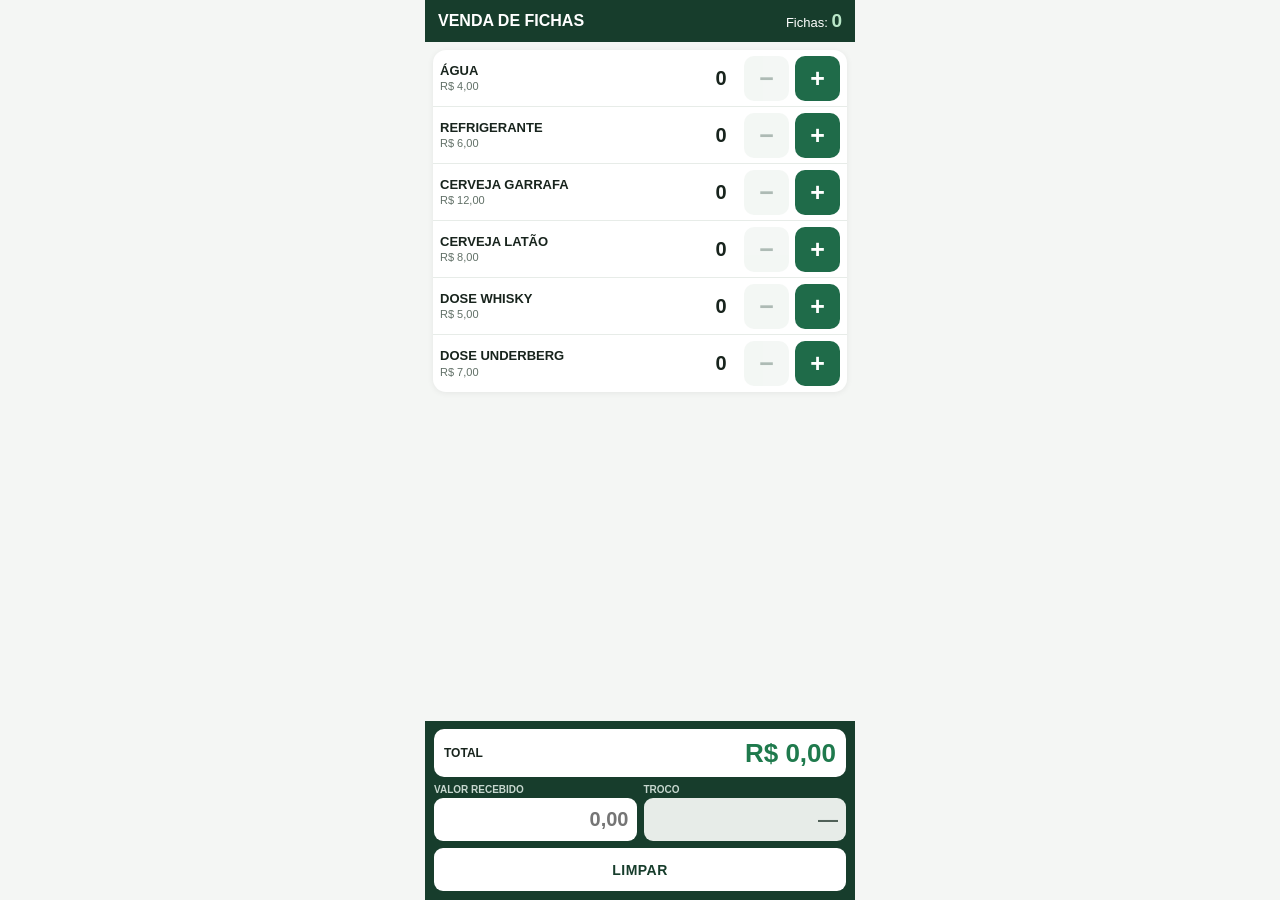
==== fichas/index.html @ b5e91bf8 "Aproveita altura da tela e fixa resumo na parte inferior" ====
<!doctype html><html lang="pt-BR"><head><meta charset="utf-8"><meta name="viewport" content="width=device-width,initial-scale=1,maximum-scale=1,user-scalable=no,viewport-fit=cover"><meta name="theme-color" content="#173d2c"><meta name="apple-mobile-web-app-capable" content="yes"><meta name="apple-mobile-web-app-status-bar-style" content="default"><meta name="apple-mobile-web-app-title" content="Fichas"><link rel="apple-touch-icon" sizes="180x180" href="./apple-touch-icon.png?v=11"><title>Venda de Fichas</title><style>
*{box-sizing:border-box}html,body{margin:0;width:100%;height:100%;font-family:Arial,Helvetica,sans-serif;background:#f4f6f4;color:#18241d;-webkit-text-size-adjust:100%;overflow:hidden}.app{width:100%;max-width:430px;height:100dvh;margin:0 auto;display:flex;flex-direction:column}.top{flex:0 0 auto;background:#173d2c;color:#fff;padding:10px 13px;display:flex;justify-content:space-between;align-items:center}.top h1{font-size:16px;margin:0}.count{font-size:13px}.count b{font-size:19px;color:#b9e7c8}.list{flex:0 0 auto;margin:8px 8px 0;background:#fff;border-radius:13px;overflow:hidden;box-shadow:0 1px 6px #0001}.row{height:57px;display:grid;grid-template-columns:1fr 34px 45px 45px;gap:6px;align-items:center;padding:4px 7px;border-bottom:1px solid #e7ece8}.row:last-child{border:0}.name{font-weight:800;font-size:13px;line-height:1.05}.price{font-size:11px;color:#617067;margin-top:3px}.qty{text-align:center;font-size:20px;font-weight:900}.btn{width:45px;height:45px;border:0;border-radius:10px;font-size:25px;font-weight:900;touch-action:manipulation}.minus{background:#dfe9e2;color:#173d2c}.plus{background:#1f6b49;color:#fff}.bottom{margin-top:auto;background:#173d2c;padding:8px 9px max(9px,env(safe-area-inset-bottom))}.total{height:48px;background:#fff;border-radius:10px;padding:4px 10px;display:flex;justify-content:space-between;align-items:center}.total span{font-size:12px;font-weight:800}.total b{font-size:26px;color:#1f7a4d}.pay{display:grid;grid-template-columns:1fr 1fr;gap:7px;margin-top:7px}.label{font-size:10px;font-weight:800;color:#c7d7cf;margin-bottom:3px}.pay input,.result{width:100%;height:43px;border:0;border-radius:9px;font-size:20px;font-weight:900;text-align:right;padding:0 8px}.pay input{outline:0}.result{display:flex;align-items:center;justify-content:flex-end;background:#e7ece8;color:#516158}.result.ok{background:#bde8c9;color:#124a2e}.result.warn{background:#ffd7a8;color:#6a3900}.clear{width:100%;height:43px;margin-top:7px;border:0;border-radius:9px;background:#fff;color:#173d2c;font-size:14px;font-weight:900;letter-spacing:.5px}.muted{opacity:.35}@media(max-height:760px){.row{height:51px}.btn{width:41px;height:41px}.top{padding-top:7px;padding-bottom:7px}.total{height:42px}.pay input,.result,.clear{height:38px}}
</style></head><body><div class="app"><header class="top"><h1>VENDA DE FICHAS</h1><div class="count">Fichas: <b id="fichas">0</b></div></header><main class="list" id="lista"></main><footer class="bottom"><div class="total"><span>TOTAL</span><b id="total">R$ 0,00</b></div><div class="pay"><div><div class="label">VALOR RECEBIDO</div><input id="recebido" inputmode="decimal" placeholder="0,00"></div><div><div class="label" id="resultadoLabel">TROCO</div><div class="result" id="resultado">—</div></div></div><button class="clear" id="limpar">LIMPAR</button></footer></div><script>
const produtos=[['ÁGUA',4],['REFRIGERANTE',6],['CERVEJA GARRAFA',12],['CERVEJA LATÃO',8],['DOSE WHISKY',5],['DOSE UNDERBERG',7]];const qtd=Array(produtos.length).fill(0),brl=v=>v.toLocaleString('pt-BR',{style:'currency',currency:'BRL'}),lista=document.getElementById('lista');produtos.forEach((p,i)=>{const r=document.createElement('div');r.className='row';r.innerHTML=`<div><div class="name">${p[0]}</div><div class="price">${brl(p[1])}</div></div><div class="qty" id="q${i}">0</div><button class="btn minus">−</button><button class="btn plus">+</button>`;r.querySelector('.minus').onclick=()=>{if(qtd[i]>0){qtd[i]--;render()}};r.querySelector('.plus').onclick=()=>{qtd[i]++;render()};lista.appendChild(r)});function parseMoney(s){s=(s||'').trim().replace(/\./g,'').replace(',','.');const n=parseFloat(s);return Number.isFinite(n)?n:0}function render(){qtd.forEach((v,i)=>{document.getElementById('q'+i).textContent=v;document.querySelectorAll('.minus')[i].classList.toggle('muted',v===0)});const fichas=qtd.reduce((a,b)=>a+b,0),total=qtd.reduce((s,v,i)=>s+v*produtos[i][1],0);document.getElementById('fichas').textContent=fichas;document.getElementById('total').textContent=brl(total);const recebido=parseMoney(document.getElementById('recebido').value),box=document.getElementById('resultado'),lab=document.getElementById('resultadoLabel');box.className='result';if(!total||!recebido){lab.textContent='TROCO';box.textContent='—';return}if(recebido>=total){lab.textContent='TROCO';box.textContent=brl(recebido-total);box.classList.add('ok')}else{lab.textContent='FALTA';box.textContent=brl(total-recebido);box.classList.add('warn')}}document.getElementById('recebido').addEventListener('input',render);document.getElementById('limpar').onclick=()=>{qtd.fill(0);document.getElementById('recebido').value='';render()};render();</script></body></html>
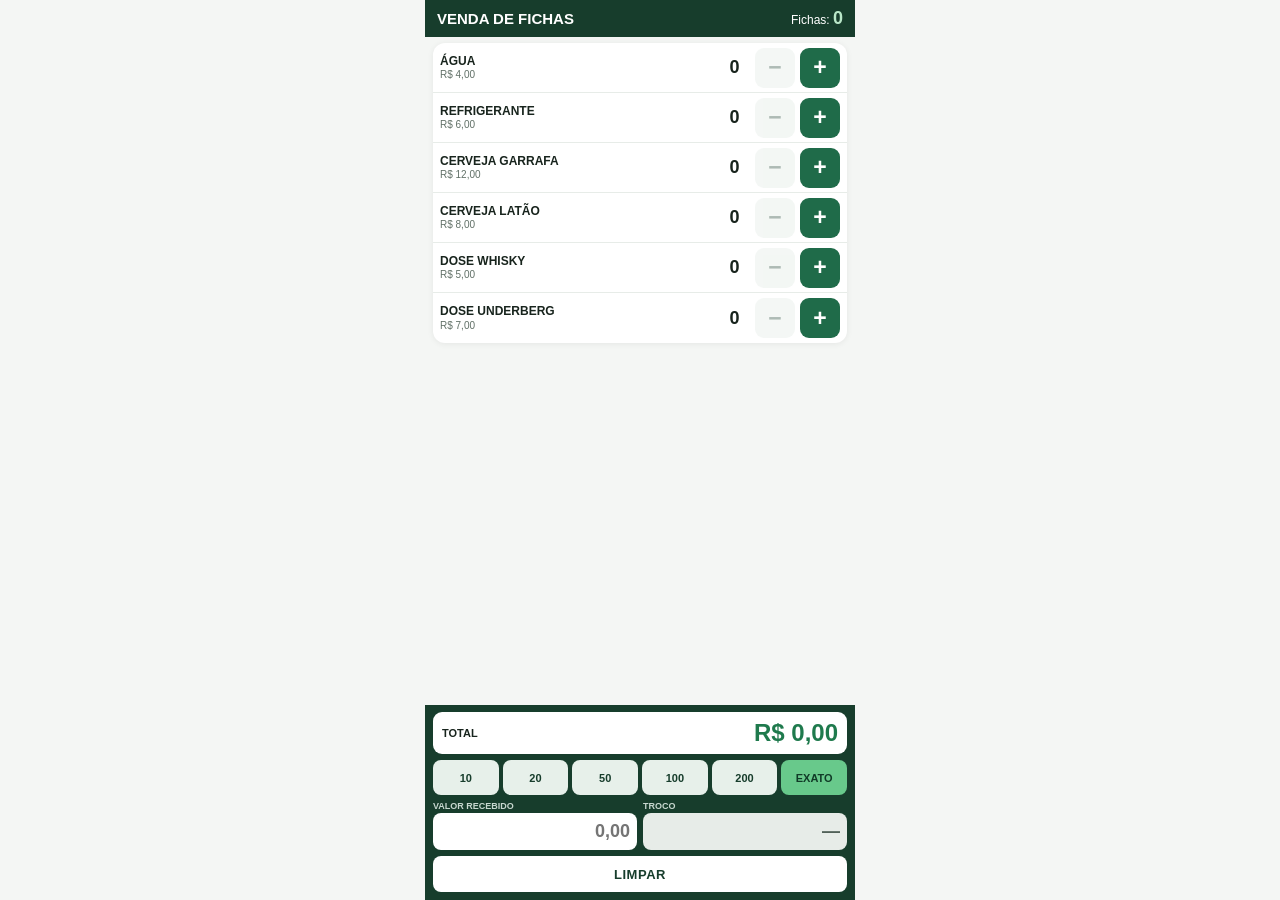
==== commit 8369585d: "Adiciona botoes de valor recebido rapido" ====
--- a/fichas/index.html
+++ b/fichas/index.html
@@ -1,4 +1,4 @@
 <!doctype html><html lang="pt-BR"><head><meta charset="utf-8"><meta name="viewport" content="width=device-width,initial-scale=1,maximum-scale=1,user-scalable=no,viewport-fit=cover"><meta name="theme-color" content="#173d2c"><meta name="apple-mobile-web-app-capable" content="yes"><meta name="apple-mobile-web-app-status-bar-style" content="default"><meta name="apple-mobile-web-app-title" content="Fichas"><link rel="apple-touch-icon" sizes="180x180" href="./apple-touch-icon.png?v=11"><title>Venda de Fichas</title><style>
-*{box-sizing:border-box}html,body{margin:0;width:100%;height:100%;font-family:Arial,Helvetica,sans-serif;background:#f4f6f4;color:#18241d;-webkit-text-size-adjust:100%;overflow:hidden}.app{width:100%;max-width:430px;height:100dvh;margin:0 auto;display:flex;flex-direction:column}.top{flex:0 0 auto;background:#173d2c;color:#fff;padding:10px 13px;display:flex;justify-content:space-between;align-items:center}.top h1{font-size:16px;margin:0}.count{font-size:13px}.count b{font-size:19px;color:#b9e7c8}.list{flex:0 0 auto;margin:8px 8px 0;background:#fff;border-radius:13px;overflow:hidden;box-shadow:0 1px 6px #0001}.row{height:57px;display:grid;grid-template-columns:1fr 34px 45px 45px;gap:6px;align-items:center;padding:4px 7px;border-bottom:1px solid #e7ece8}.row:last-child{border:0}.name{font-weight:800;font-size:13px;line-height:1.05}.price{font-size:11px;color:#617067;margin-top:3px}.qty{text-align:center;font-size:20px;font-weight:900}.btn{width:45px;height:45px;border:0;border-radius:10px;font-size:25px;font-weight:900;touch-action:manipulation}.minus{background:#dfe9e2;color:#173d2c}.plus{background:#1f6b49;color:#fff}.bottom{margin-top:auto;background:#173d2c;padding:8px 9px max(9px,env(safe-area-inset-bottom))}.total{height:48px;background:#fff;border-radius:10px;padding:4px 10px;display:flex;justify-content:space-between;align-items:center}.total span{font-size:12px;font-weight:800}.total b{font-size:26px;color:#1f7a4d}.pay{display:grid;grid-template-columns:1fr 1fr;gap:7px;margin-top:7px}.label{font-size:10px;font-weight:800;color:#c7d7cf;margin-bottom:3px}.pay input,.result{width:100%;height:43px;border:0;border-radius:9px;font-size:20px;font-weight:900;text-align:right;padding:0 8px}.pay input{outline:0}.result{display:flex;align-items:center;justify-content:flex-end;background:#e7ece8;color:#516158}.result.ok{background:#bde8c9;color:#124a2e}.result.warn{background:#ffd7a8;color:#6a3900}.clear{width:100%;height:43px;margin-top:7px;border:0;border-radius:9px;background:#fff;color:#173d2c;font-size:14px;font-weight:900;letter-spacing:.5px}.muted{opacity:.35}@media(max-height:760px){.row{height:51px}.btn{width:41px;height:41px}.top{padding-top:7px;padding-bottom:7px}.total{height:42px}.pay input,.result,.clear{height:38px}}
-</style></head><body><div class="app"><header class="top"><h1>VENDA DE FICHAS</h1><div class="count">Fichas: <b id="fichas">0</b></div></header><main class="list" id="lista"></main><footer class="bottom"><div class="total"><span>TOTAL</span><b id="total">R$ 0,00</b></div><div class="pay"><div><div class="label">VALOR RECEBIDO</div><input id="recebido" inputmode="decimal" placeholder="0,00"></div><div><div class="label" id="resultadoLabel">TROCO</div><div class="result" id="resultado">—</div></div></div><button class="clear" id="limpar">LIMPAR</button></footer></div><script>
-const produtos=[['ÁGUA',4],['REFRIGERANTE',6],['CERVEJA GARRAFA',12],['CERVEJA LATÃO',8],['DOSE WHISKY',5],['DOSE UNDERBERG',7]];const qtd=Array(produtos.length).fill(0),brl=v=>v.toLocaleString('pt-BR',{style:'currency',currency:'BRL'}),lista=document.getElementById('lista');produtos.forEach((p,i)=>{const r=document.createElement('div');r.className='row';r.innerHTML=`<div><div class="name">${p[0]}</div><div class="price">${brl(p[1])}</div></div><div class="qty" id="q${i}">0</div><button class="btn minus">−</button><button class="btn plus">+</button>`;r.querySelector('.minus').onclick=()=>{if(qtd[i]>0){qtd[i]--;render()}};r.querySelector('.plus').onclick=()=>{qtd[i]++;render()};lista.appendChild(r)});function parseMoney(s){s=(s||'').trim().replace(/\./g,'').replace(',','.');const n=parseFloat(s);return Number.isFinite(n)?n:0}function render(){qtd.forEach((v,i)=>{document.getElementById('q'+i).textContent=v;document.querySelectorAll('.minus')[i].classList.toggle('muted',v===0)});const fichas=qtd.reduce((a,b)=>a+b,0),total=qtd.reduce((s,v,i)=>s+v*produtos[i][1],0);document.getElementById('fichas').textContent=fichas;document.getElementById('total').textContent=brl(total);const recebido=parseMoney(document.getElementById('recebido').value),box=document.getElementById('resultado'),lab=document.getElementById('resultadoLabel');box.className='result';if(!total||!recebido){lab.textContent='TROCO';box.textContent='—';return}if(recebido>=total){lab.textContent='TROCO';box.textContent=brl(recebido-total);box.classList.add('ok')}else{lab.textContent='FALTA';box.textContent=brl(total-recebido);box.classList.add('warn')}}document.getElementById('recebido').addEventListener('input',render);document.getElementById('limpar').onclick=()=>{qtd.fill(0);document.getElementById('recebido').value='';render()};render();</script></body></html>+*{box-sizing:border-box}html,body{margin:0;width:100%;height:100%;font-family:Arial,Helvetica,sans-serif;background:#f4f6f4;color:#18241d;-webkit-text-size-adjust:100%;overflow:hidden}.app{width:100%;max-width:430px;height:100dvh;margin:0 auto;display:flex;flex-direction:column}.top{flex:0 0 auto;background:#173d2c;color:#fff;padding:8px 12px;display:flex;justify-content:space-between;align-items:center}.top h1{font-size:15px;margin:0}.count{font-size:12px}.count b{font-size:18px;color:#b9e7c8}.list{flex:0 0 auto;margin:6px 8px 0;background:#fff;border-radius:12px;overflow:hidden;box-shadow:0 1px 6px #0001}.row{height:50px;display:grid;grid-template-columns:1fr 31px 40px 40px;gap:5px;align-items:center;padding:3px 7px;border-bottom:1px solid #e7ece8}.row:last-child{border:0}.name{font-weight:800;font-size:12px;line-height:1.05}.price{font-size:10px;color:#617067;margin-top:2px}.qty{text-align:center;font-size:18px;font-weight:900}.btn{width:40px;height:40px;border:0;border-radius:9px;font-size:23px;font-weight:900;touch-action:manipulation}.minus{background:#dfe9e2;color:#173d2c}.plus{background:#1f6b49;color:#fff}.bottom{margin-top:auto;background:#173d2c;padding:7px 8px max(8px,env(safe-area-inset-bottom))}.total{height:42px;background:#fff;border-radius:9px;padding:3px 9px;display:flex;justify-content:space-between;align-items:center}.total span{font-size:11px;font-weight:800}.total b{font-size:24px;color:#1f7a4d}.quick{display:grid;grid-template-columns:repeat(6,1fr);gap:4px;margin-top:6px}.quick button{height:35px;border:0;border-radius:8px;background:#e7f0ea;color:#173d2c;font-size:11px;font-weight:900;padding:0;touch-action:manipulation}.quick button.exato{background:#68c98b;color:#103a27}.pay{display:grid;grid-template-columns:1fr 1fr;gap:6px;margin-top:6px}.label{font-size:9px;font-weight:800;color:#c7d7cf;margin-bottom:2px}.pay input,.result{width:100%;height:37px;border:0;border-radius:8px;font-size:18px;font-weight:900;text-align:right;padding:0 7px}.pay input{outline:0}.result{display:flex;align-items:center;justify-content:flex-end;background:#e7ece8;color:#516158}.result.ok{background:#bde8c9;color:#124a2e}.result.warn{background:#ffd7a8;color:#6a3900}.clear{width:100%;height:36px;margin-top:6px;border:0;border-radius:8px;background:#fff;color:#173d2c;font-size:13px;font-weight:900;letter-spacing:.5px}.muted{opacity:.35}@media(max-height:760px){.row{height:46px}.btn{width:37px;height:37px}.quick button{height:32px}.total{height:38px}.pay input,.result,.clear{height:34px}}
+</style></head><body><div class="app"><header class="top"><h1>VENDA DE FICHAS</h1><div class="count">Fichas: <b id="fichas">0</b></div></header><main class="list" id="lista"></main><footer class="bottom"><div class="total"><span>TOTAL</span><b id="total">R$ 0,00</b></div><div class="quick"><button data-v="10">10</button><button data-v="20">20</button><button data-v="50">50</button><button data-v="100">100</button><button data-v="200">200</button><button class="exato" id="exato">EXATO</button></div><div class="pay"><div><div class="label">VALOR RECEBIDO</div><input id="recebido" inputmode="decimal" placeholder="0,00"></div><div><div class="label" id="resultadoLabel">TROCO</div><div class="result" id="resultado">—</div></div></div><button class="clear" id="limpar">LIMPAR</button></footer></div><script>
+const produtos=[['ÁGUA',4],['REFRIGERANTE',6],['CERVEJA GARRAFA',12],['CERVEJA LATÃO',8],['DOSE WHISKY',5],['DOSE UNDERBERG',7]];const qtd=Array(produtos.length).fill(0),brl=v=>v.toLocaleString('pt-BR',{style:'currency',currency:'BRL'}),lista=document.getElementById('lista'),recebidoEl=document.getElementById('recebido');produtos.forEach((p,i)=>{const r=document.createElement('div');r.className='row';r.innerHTML=`<div><div class="name">${p[0]}</div><div class="price">${brl(p[1])}</div></div><div class="qty" id="q${i}">0</div><button class="btn minus">−</button><button class="btn plus">+</button>`;r.querySelector('.minus').onclick=()=>{if(qtd[i]>0){qtd[i]--;render()}};r.querySelector('.plus').onclick=()=>{qtd[i]++;render()};lista.appendChild(r)});function parseMoney(s){s=(s||'').trim().replace(/\./g,'').replace(',','.');const n=parseFloat(s);return Number.isFinite(n)?n:0}function totalVenda(){return qtd.reduce((s,v,i)=>s+v*produtos[i][1],0)}function render(){qtd.forEach((v,i)=>{document.getElementById('q'+i).textContent=v;document.querySelectorAll('.minus')[i].classList.toggle('muted',v===0)});const fichas=qtd.reduce((a,b)=>a+b,0),total=totalVenda();document.getElementById('fichas').textContent=fichas;document.getElementById('total').textContent=brl(total);const recebido=parseMoney(recebidoEl.value),box=document.getElementById('resultado'),lab=document.getElementById('resultadoLabel');box.className='result';if(!total||!recebido){lab.textContent='TROCO';box.textContent='—';return}if(recebido>=total){lab.textContent='TROCO';box.textContent=brl(recebido-total);box.classList.add('ok')}else{lab.textContent='FALTA';box.textContent=brl(total-recebido);box.classList.add('warn')}}document.querySelectorAll('.quick button[data-v]').forEach(b=>b.onclick=()=>{recebidoEl.value=Number(b.dataset.v).toLocaleString('pt-BR',{minimumFractionDigits:2,maximumFractionDigits:2});render()});document.getElementById('exato').onclick=()=>{const t=totalVenda();if(t){recebidoEl.value=t.toLocaleString('pt-BR',{minimumFractionDigits:2,maximumFractionDigits:2});render()}};recebidoEl.addEventListener('input',render);document.getElementById('limpar').onclick=()=>{qtd.fill(0);recebidoEl.value='';render()};render();</script></body></html>
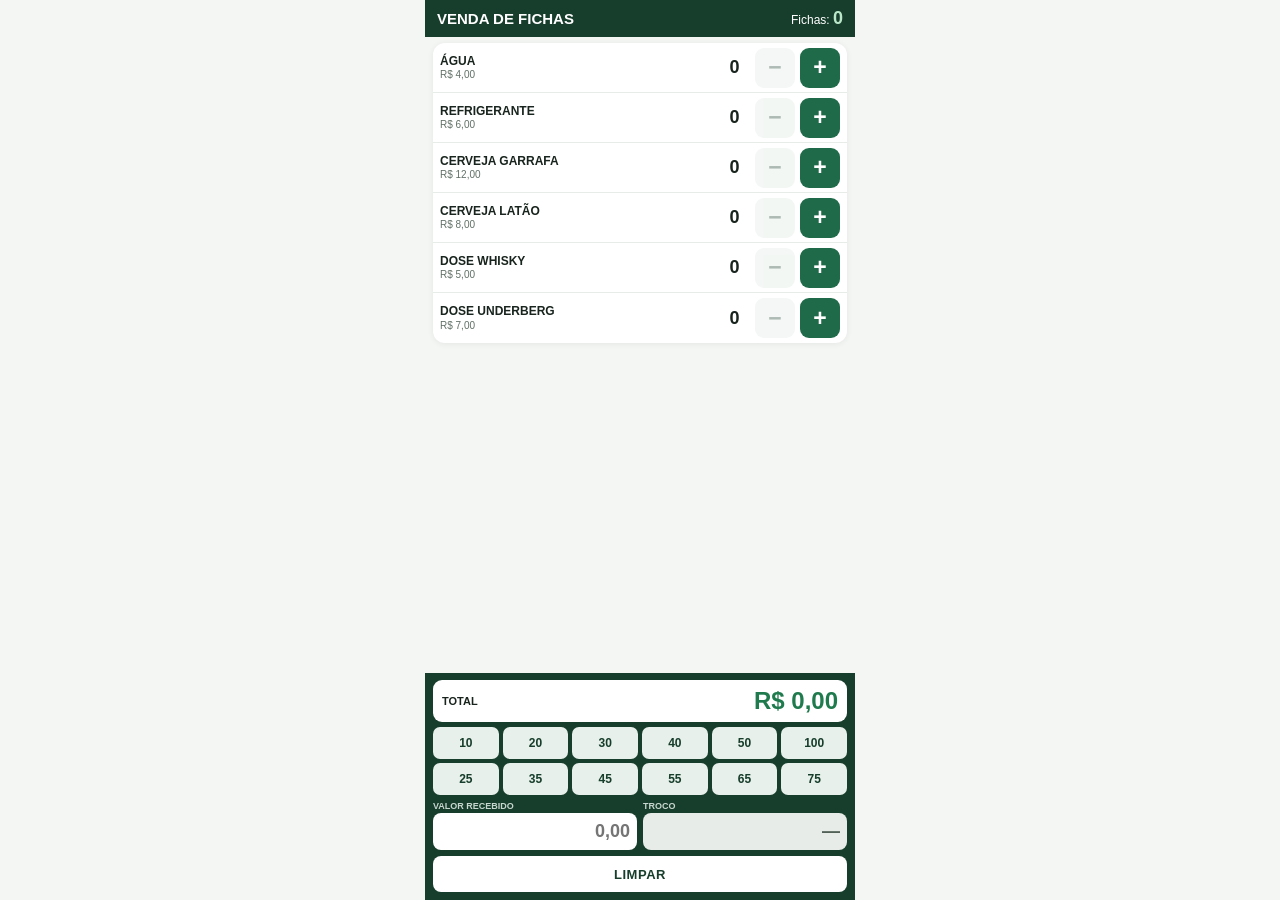
==== commit 830a6752: "Organiza valores rapidos em duas linhas" ====
--- a/fichas/index.html
+++ b/fichas/index.html
@@ -1,4 +1 @@
-<!doctype html><html lang="pt-BR"><head><meta charset="utf-8"><meta name="viewport" content="width=device-width,initial-scale=1,maximum-scale=1,user-scalable=no,viewport-fit=cover"><meta name="theme-color" content="#173d2c"><meta name="apple-mobile-web-app-capable" content="yes"><meta name="apple-mobile-web-app-status-bar-style" content="default"><meta name="apple-mobile-web-app-title" content="Fichas"><link rel="apple-touch-icon" sizes="180x180" href="./apple-touch-icon.png?v=11"><title>Venda de Fichas</title><style>
-*{box-sizing:border-box}html,body{margin:0;width:100%;height:100%;font-family:Arial,Helvetica,sans-serif;background:#f4f6f4;color:#18241d;-webkit-text-size-adjust:100%;overflow:hidden}.app{width:100%;max-width:430px;height:100dvh;margin:0 auto;display:flex;flex-direction:column}.top{flex:0 0 auto;background:#173d2c;color:#fff;padding:8px 12px;display:flex;justify-content:space-between;align-items:center}.top h1{font-size:15px;margin:0}.count{font-size:12px}.count b{font-size:18px;color:#b9e7c8}.list{flex:0 0 auto;margin:6px 8px 0;background:#fff;border-radius:12px;overflow:hidden;box-shadow:0 1px 6px #0001}.row{height:50px;display:grid;grid-template-columns:1fr 31px 40px 40px;gap:5px;align-items:center;padding:3px 7px;border-bottom:1px solid #e7ece8}.row:last-child{border:0}.name{font-weight:800;font-size:12px;line-height:1.05}.price{font-size:10px;color:#617067;margin-top:2px}.qty{text-align:center;font-size:18px;font-weight:900}.btn{width:40px;height:40px;border:0;border-radius:9px;font-size:23px;font-weight:900;touch-action:manipulation}.minus{background:#dfe9e2;color:#173d2c}.plus{background:#1f6b49;color:#fff}.bottom{margin-top:auto;background:#173d2c;padding:7px 8px max(8px,env(safe-area-inset-bottom))}.total{height:42px;background:#fff;border-radius:9px;padding:3px 9px;display:flex;justify-content:space-between;align-items:center}.total span{font-size:11px;font-weight:800}.total b{font-size:24px;color:#1f7a4d}.quick{display:grid;grid-template-columns:repeat(6,1fr);gap:4px;margin-top:6px}.quick button{height:35px;border:0;border-radius:8px;background:#e7f0ea;color:#173d2c;font-size:11px;font-weight:900;padding:0;touch-action:manipulation}.quick button.exato{background:#68c98b;color:#103a27}.pay{display:grid;grid-template-columns:1fr 1fr;gap:6px;margin-top:6px}.label{font-size:9px;font-weight:800;color:#c7d7cf;margin-bottom:2px}.pay input,.result{width:100%;height:37px;border:0;border-radius:8px;font-size:18px;font-weight:900;text-align:right;padding:0 7px}.pay input{outline:0}.result{display:flex;align-items:center;justify-content:flex-end;background:#e7ece8;color:#516158}.result.ok{background:#bde8c9;color:#124a2e}.result.warn{background:#ffd7a8;color:#6a3900}.clear{width:100%;height:36px;margin-top:6px;border:0;border-radius:8px;background:#fff;color:#173d2c;font-size:13px;font-weight:900;letter-spacing:.5px}.muted{opacity:.35}@media(max-height:760px){.row{height:46px}.btn{width:37px;height:37px}.quick button{height:32px}.total{height:38px}.pay input,.result,.clear{height:34px}}
-</style></head><body><div class="app"><header class="top"><h1>VENDA DE FICHAS</h1><div class="count">Fichas: <b id="fichas">0</b></div></header><main class="list" id="lista"></main><footer class="bottom"><div class="total"><span>TOTAL</span><b id="total">R$ 0,00</b></div><div class="quick"><button data-v="10">10</button><button data-v="20">20</button><button data-v="50">50</button><button data-v="100">100</button><button data-v="200">200</button><button class="exato" id="exato">EXATO</button></div><div class="pay"><div><div class="label">VALOR RECEBIDO</div><input id="recebido" inputmode="decimal" placeholder="0,00"></div><div><div class="label" id="resultadoLabel">TROCO</div><div class="result" id="resultado">—</div></div></div><button class="clear" id="limpar">LIMPAR</button></footer></div><script>
-const produtos=[['ÁGUA',4],['REFRIGERANTE',6],['CERVEJA GARRAFA',12],['CERVEJA LATÃO',8],['DOSE WHISKY',5],['DOSE UNDERBERG',7]];const qtd=Array(produtos.length).fill(0),brl=v=>v.toLocaleString('pt-BR',{style:'currency',currency:'BRL'}),lista=document.getElementById('lista'),recebidoEl=document.getElementById('recebido');produtos.forEach((p,i)=>{const r=document.createElement('div');r.className='row';r.innerHTML=`<div><div class="name">${p[0]}</div><div class="price">${brl(p[1])}</div></div><div class="qty" id="q${i}">0</div><button class="btn minus">−</button><button class="btn plus">+</button>`;r.querySelector('.minus').onclick=()=>{if(qtd[i]>0){qtd[i]--;render()}};r.querySelector('.plus').onclick=()=>{qtd[i]++;render()};lista.appendChild(r)});function parseMoney(s){s=(s||'').trim().replace(/\./g,'').replace(',','.');const n=parseFloat(s);return Number.isFinite(n)?n:0}function totalVenda(){return qtd.reduce((s,v,i)=>s+v*produtos[i][1],0)}function render(){qtd.forEach((v,i)=>{document.getElementById('q'+i).textContent=v;document.querySelectorAll('.minus')[i].classList.toggle('muted',v===0)});const fichas=qtd.reduce((a,b)=>a+b,0),total=totalVenda();document.getElementById('fichas').textContent=fichas;document.getElementById('total').textContent=brl(total);const recebido=parseMoney(recebidoEl.value),box=document.getElementById('resultado'),lab=document.getElementById('resultadoLabel');box.className='result';if(!total||!recebido){lab.textContent='TROCO';box.textContent='—';return}if(recebido>=total){lab.textContent='TROCO';box.textContent=brl(recebido-total);box.classList.add('ok')}else{lab.textContent='FALTA';box.textContent=brl(total-recebido);box.classList.add('warn')}}document.querySelectorAll('.quick button[data-v]').forEach(b=>b.onclick=()=>{recebidoEl.value=Number(b.dataset.v).toLocaleString('pt-BR',{minimumFractionDigits:2,maximumFractionDigits:2});render()});document.getElementById('exato').onclick=()=>{const t=totalVenda();if(t){recebidoEl.value=t.toLocaleString('pt-BR',{minimumFractionDigits:2,maximumFractionDigits:2});render()}};recebidoEl.addEventListener('input',render);document.getElementById('limpar').onclick=()=>{qtd.fill(0);recebidoEl.value='';render()};render();</script></body></html>+<!doctype html><html lang="pt-BR"><head><meta charset="utf-8"><meta name="viewport" content="width=device-width,initial-scale=1,maximum-scale=1,user-scalable=no,viewport-fit=cover"><meta name="theme-color" content="#173d2c"><meta name="apple-mobile-web-app-capable" content="yes"><meta name="apple-mobile-web-app-status-bar-style" content="default"><meta name="apple-mobile-web-app-title" content="Fichas"><link rel="apple-touch-icon" sizes="180x180" href="./apple-touch-icon.png?v=11"><title>Venda de Fichas</title><style>*{box-sizing:border-box}html,body{margin:0;width:100%;height:100%;font-family:Arial,Helvetica,sans-serif;background:#f4f6f4;color:#18241d;-webkit-text-size-adjust:100%;overflow:hidden}.app{width:100%;max-width:430px;height:100dvh;margin:0 auto;display:flex;flex-direction:column}.top{flex:0 0 auto;background:#173d2c;color:#fff;padding:8px 12px;display:flex;justify-content:space-between;align-items:center}.top h1{font-size:15px;margin:0}.count{font-size:12px}.count b{font-size:18px;color:#b9e7c8}.list{flex:0 0 auto;margin:6px 8px 0;background:#fff;border-radius:12px;overflow:hidden;box-shadow:0 1px 6px #0001}.row{height:50px;display:grid;grid-template-columns:1fr 31px 40px 40px;gap:5px;align-items:center;padding:3px 7px;border-bottom:1px solid #e7ece8}.row:last-child{border:0}.name{font-weight:800;font-size:12px;line-height:1.05}.price{font-size:10px;color:#617067;margin-top:2px}.qty{text-align:center;font-size:18px;font-weight:900}.btn{width:40px;height:40px;border:0;border-radius:9px;font-size:23px;font-weight:900;touch-action:manipulation}.minus{background:#dfe9e2;color:#173d2c}.plus{background:#1f6b49;color:#fff}.bottom{margin-top:auto;background:#173d2c;padding:7px 8px max(8px,env(safe-area-inset-bottom))}.total{height:42px;background:#fff;border-radius:9px;padding:3px 9px;display:flex;justify-content:space-between;align-items:center}.total span{font-size:11px;font-weight:800}.total b{font-size:24px;color:#1f7a4d}.quick{display:grid;grid-template-columns:repeat(6,1fr);gap:4px;margin-top:5px}.quick button{height:32px;border:0;border-radius:7px;background:#e7f0ea;color:#173d2c;font-size:12px;font-weight:900;padding:0;touch-action:manipulation}.pay{display:grid;grid-template-columns:1fr 1fr;gap:6px;margin-top:6px}.label{font-size:9px;font-weight:800;color:#c7d7cf;margin-bottom:2px}.pay input,.result{width:100%;height:37px;border:0;border-radius:8px;font-size:18px;font-weight:900;text-align:right;padding:0 7px}.pay input{outline:0}.result{display:flex;align-items:center;justify-content:flex-end;background:#e7ece8;color:#516158}.result.ok{background:#bde8c9;color:#124a2e}.result.warn{background:#ffd7a8;color:#6a3900}.clear{width:100%;height:36px;margin-top:6px;border:0;border-radius:8px;background:#fff;color:#173d2c;font-size:13px;font-weight:900;letter-spacing:.5px}.muted{opacity:.35}@media(max-height:760px){.row{height:45px}.btn{width:36px;height:36px}.quick button{height:29px}.total{height:37px}.pay input,.result,.clear{height:33px}}</style></head><body><div class="app"><header class="top"><h1>VENDA DE FICHAS</h1><div class="count">Fichas: <b id="fichas">0</b></div></header><main class="list" id="lista"></main><footer class="bottom"><div class="total"><span>TOTAL</span><b id="total">R$ 0,00</b></div><div class="quick"><button data-v="10">10</button><button data-v="20">20</button><button data-v="30">30</button><button data-v="40">40</button><button data-v="50">50</button><button data-v="100">100</button><button data-v="25">25</button><button data-v="35">35</button><button data-v="45">45</button><button data-v="55">55</button><button data-v="65">65</button><button data-v="75">75</button></div><div class="pay"><div><div class="label">VALOR RECEBIDO</div><input id="recebido" inputmode="decimal" placeholder="0,00"></div><div><div class="label" id="resultadoLabel">TROCO</div><div class="result" id="resultado">—</div></div></div><button class="clear" id="limpar">LIMPAR</button></footer></div><script>const produtos=[['ÁGUA',4],['REFRIGERANTE',6],['CERVEJA GARRAFA',12],['CERVEJA LATÃO',8],['DOSE WHISKY',5],['DOSE UNDERBERG',7]];const qtd=Array(produtos.length).fill(0),brl=v=>v.toLocaleString('pt-BR',{style:'currency',currency:'BRL'}),lista=document.getElementById('lista'),recebidoEl=document.getElementById('recebido');produtos.forEach((p,i)=>{const r=document.createElement('div');r.className='row';r.innerHTML=`<div><div class="name">${p[0]}</div><div class="price">${brl(p[1])}</div></div><div class="qty" id="q${i}">0</div><button class="btn minus">−</button><button class="btn plus">+</button>`;r.querySelector('.minus').onclick=()=>{if(qtd[i]>0){qtd[i]--;render()}};r.querySelector('.plus').onclick=()=>{qtd[i]++;render()};lista.appendChild(r)});function parseMoney(s){s=(s||'').trim().replace(/\./g,'').replace(',','.');const n=parseFloat(s);return Number.isFinite(n)?n:0}function totalVenda(){return qtd.reduce((s,v,i)=>s+v*produtos[i][1],0)}function render(){qtd.forEach((v,i)=>{document.getElementById('q'+i).textContent=v;document.querySelectorAll('.minus')[i].classList.toggle('muted',v===0)});const fichas=qtd.reduce((a,b)=>a+b,0),total=totalVenda();document.getElementById('fichas').textContent=fichas;document.getElementById('total').textContent=brl(total);const recebido=parseMoney(recebidoEl.value),box=document.getElementById('resultado'),lab=document.getElementById('resultadoLabel');box.className='result';if(!total||!recebido){lab.textContent='TROCO';box.textContent='—';return}if(recebido>=total){lab.textContent='TROCO';box.textContent=brl(recebido-total);box.classList.add('ok')}else{lab.textContent='FALTA';box.textContent=brl(total-recebido);box.classList.add('warn')}}document.querySelectorAll('.quick button').forEach(b=>b.onclick=()=>{recebidoEl.value=Number(b.dataset.v).toLocaleString('pt-BR',{minimumFractionDigits:2,maximumFractionDigits:2});render()});recebidoEl.addEventListener('input',render);document.getElementById('limpar').onclick=()=>{qtd.fill(0);recebidoEl.value='';render()};render();</script></body></html>
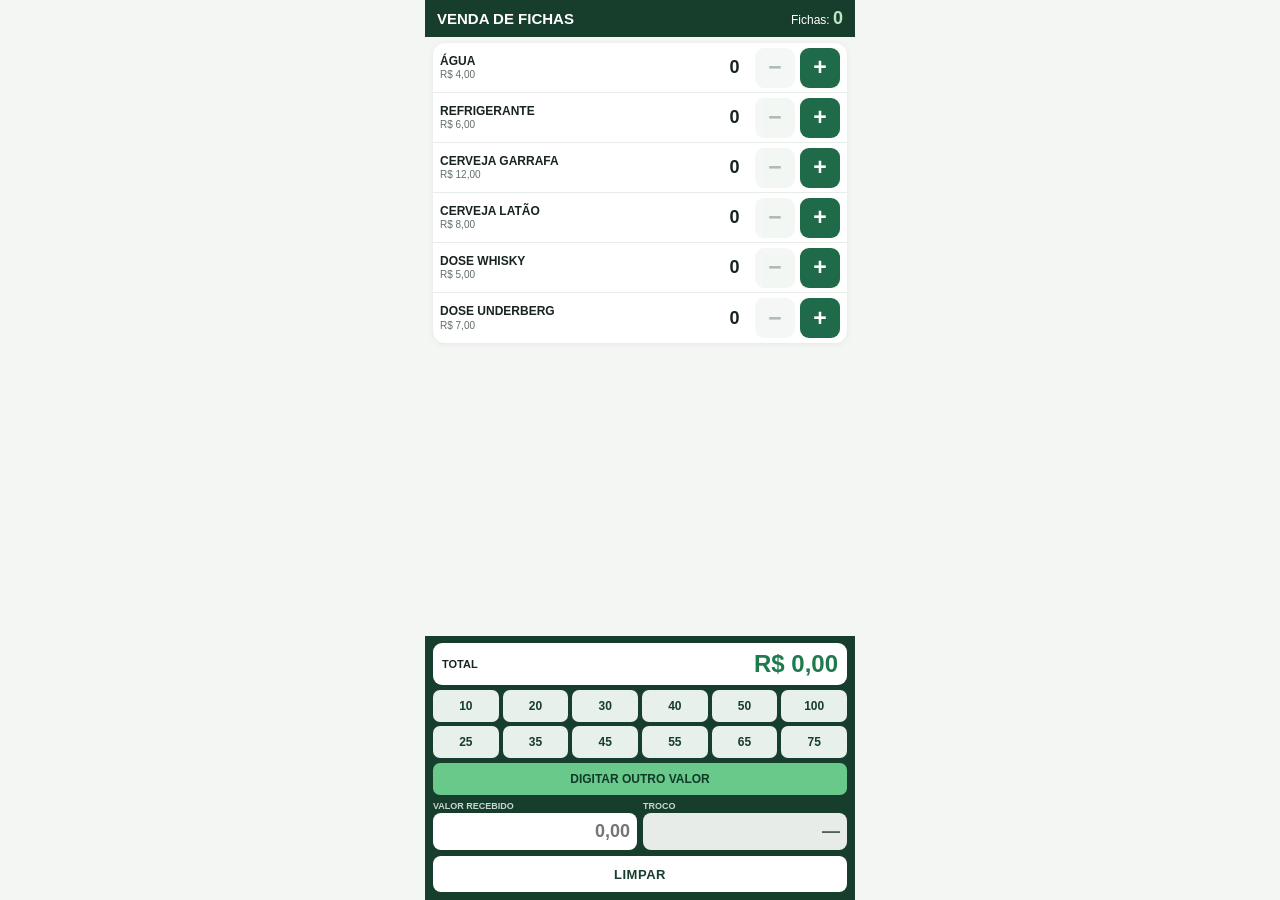
==== commit 3ad8410f: "Adiciona botao para digitar valor recebido" ====
--- a/fichas/index.html
+++ b/fichas/index.html
@@ -1 +1 @@
-<!doctype html><html lang="pt-BR"><head><meta charset="utf-8"><meta name="viewport" content="width=device-width,initial-scale=1,maximum-scale=1,user-scalable=no,viewport-fit=cover"><meta name="theme-color" content="#173d2c"><meta name="apple-mobile-web-app-capable" content="yes"><meta name="apple-mobile-web-app-status-bar-style" content="default"><meta name="apple-mobile-web-app-title" content="Fichas"><link rel="apple-touch-icon" sizes="180x180" href="./apple-touch-icon.png?v=11"><title>Venda de Fichas</title><style>*{box-sizing:border-box}html,body{margin:0;width:100%;height:100%;font-family:Arial,Helvetica,sans-serif;background:#f4f6f4;color:#18241d;-webkit-text-size-adjust:100%;overflow:hidden}.app{width:100%;max-width:430px;height:100dvh;margin:0 auto;display:flex;flex-direction:column}.top{flex:0 0 auto;background:#173d2c;color:#fff;padding:8px 12px;display:flex;justify-content:space-between;align-items:center}.top h1{font-size:15px;margin:0}.count{font-size:12px}.count b{font-size:18px;color:#b9e7c8}.list{flex:0 0 auto;margin:6px 8px 0;background:#fff;border-radius:12px;overflow:hidden;box-shadow:0 1px 6px #0001}.row{height:50px;display:grid;grid-template-columns:1fr 31px 40px 40px;gap:5px;align-items:center;padding:3px 7px;border-bottom:1px solid #e7ece8}.row:last-child{border:0}.name{font-weight:800;font-size:12px;line-height:1.05}.price{font-size:10px;color:#617067;margin-top:2px}.qty{text-align:center;font-size:18px;font-weight:900}.btn{width:40px;height:40px;border:0;border-radius:9px;font-size:23px;font-weight:900;touch-action:manipulation}.minus{background:#dfe9e2;color:#173d2c}.plus{background:#1f6b49;color:#fff}.bottom{margin-top:auto;background:#173d2c;padding:7px 8px max(8px,env(safe-area-inset-bottom))}.total{height:42px;background:#fff;border-radius:9px;padding:3px 9px;display:flex;justify-content:space-between;align-items:center}.total span{font-size:11px;font-weight:800}.total b{font-size:24px;color:#1f7a4d}.quick{display:grid;grid-template-columns:repeat(6,1fr);gap:4px;margin-top:5px}.quick button{height:32px;border:0;border-radius:7px;background:#e7f0ea;color:#173d2c;font-size:12px;font-weight:900;padding:0;touch-action:manipulation}.pay{display:grid;grid-template-columns:1fr 1fr;gap:6px;margin-top:6px}.label{font-size:9px;font-weight:800;color:#c7d7cf;margin-bottom:2px}.pay input,.result{width:100%;height:37px;border:0;border-radius:8px;font-size:18px;font-weight:900;text-align:right;padding:0 7px}.pay input{outline:0}.result{display:flex;align-items:center;justify-content:flex-end;background:#e7ece8;color:#516158}.result.ok{background:#bde8c9;color:#124a2e}.result.warn{background:#ffd7a8;color:#6a3900}.clear{width:100%;height:36px;margin-top:6px;border:0;border-radius:8px;background:#fff;color:#173d2c;font-size:13px;font-weight:900;letter-spacing:.5px}.muted{opacity:.35}@media(max-height:760px){.row{height:45px}.btn{width:36px;height:36px}.quick button{height:29px}.total{height:37px}.pay input,.result,.clear{height:33px}}</style></head><body><div class="app"><header class="top"><h1>VENDA DE FICHAS</h1><div class="count">Fichas: <b id="fichas">0</b></div></header><main class="list" id="lista"></main><footer class="bottom"><div class="total"><span>TOTAL</span><b id="total">R$ 0,00</b></div><div class="quick"><button data-v="10">10</button><button data-v="20">20</button><button data-v="30">30</button><button data-v="40">40</button><button data-v="50">50</button><button data-v="100">100</button><button data-v="25">25</button><button data-v="35">35</button><button data-v="45">45</button><button data-v="55">55</button><button data-v="65">65</button><button data-v="75">75</button></div><div class="pay"><div><div class="label">VALOR RECEBIDO</div><input id="recebido" inputmode="decimal" placeholder="0,00"></div><div><div class="label" id="resultadoLabel">TROCO</div><div class="result" id="resultado">—</div></div></div><button class="clear" id="limpar">LIMPAR</button></footer></div><script>const produtos=[['ÁGUA',4],['REFRIGERANTE',6],['CERVEJA GARRAFA',12],['CERVEJA LATÃO',8],['DOSE WHISKY',5],['DOSE UNDERBERG',7]];const qtd=Array(produtos.length).fill(0),brl=v=>v.toLocaleString('pt-BR',{style:'currency',currency:'BRL'}),lista=document.getElementById('lista'),recebidoEl=document.getElementById('recebido');produtos.forEach((p,i)=>{const r=document.createElement('div');r.className='row';r.innerHTML=`<div><div class="name">${p[0]}</div><div class="price">${brl(p[1])}</div></div><div class="qty" id="q${i}">0</div><button class="btn minus">−</button><button class="btn plus">+</button>`;r.querySelector('.minus').onclick=()=>{if(qtd[i]>0){qtd[i]--;render()}};r.querySelector('.plus').onclick=()=>{qtd[i]++;render()};lista.appendChild(r)});function parseMoney(s){s=(s||'').trim().replace(/\./g,'').replace(',','.');const n=parseFloat(s);return Number.isFinite(n)?n:0}function totalVenda(){return qtd.reduce((s,v,i)=>s+v*produtos[i][1],0)}function render(){qtd.forEach((v,i)=>{document.getElementById('q'+i).textContent=v;document.querySelectorAll('.minus')[i].classList.toggle('muted',v===0)});const fichas=qtd.reduce((a,b)=>a+b,0),total=totalVenda();document.getElementById('fichas').textContent=fichas;document.getElementById('total').textContent=brl(total);const recebido=parseMoney(recebidoEl.value),box=document.getElementById('resultado'),lab=document.getElementById('resultadoLabel');box.className='result';if(!total||!recebido){lab.textContent='TROCO';box.textContent='—';return}if(recebido>=total){lab.textContent='TROCO';box.textContent=brl(recebido-total);box.classList.add('ok')}else{lab.textContent='FALTA';box.textContent=brl(total-recebido);box.classList.add('warn')}}document.querySelectorAll('.quick button').forEach(b=>b.onclick=()=>{recebidoEl.value=Number(b.dataset.v).toLocaleString('pt-BR',{minimumFractionDigits:2,maximumFractionDigits:2});render()});recebidoEl.addEventListener('input',render);document.getElementById('limpar').onclick=()=>{qtd.fill(0);recebidoEl.value='';render()};render();</script></body></html>+<!doctype html><html lang="pt-BR"><head><meta charset="utf-8"><meta name="viewport" content="width=device-width,initial-scale=1,maximum-scale=1,user-scalable=no,viewport-fit=cover"><meta name="theme-color" content="#173d2c"><meta name="apple-mobile-web-app-capable" content="yes"><meta name="apple-mobile-web-app-status-bar-style" content="default"><meta name="apple-mobile-web-app-title" content="Fichas"><link rel="apple-touch-icon" sizes="180x180" href="./apple-touch-icon.png?v=11"><title>Venda de Fichas</title><style>*{box-sizing:border-box}html,body{margin:0;width:100%;height:100%;font-family:Arial,Helvetica,sans-serif;background:#f4f6f4;color:#18241d;-webkit-text-size-adjust:100%;overflow:hidden}.app{width:100%;max-width:430px;height:100dvh;margin:0 auto;display:flex;flex-direction:column}.top{flex:0 0 auto;background:#173d2c;color:#fff;padding:8px 12px;display:flex;justify-content:space-between;align-items:center}.top h1{font-size:15px;margin:0}.count{font-size:12px}.count b{font-size:18px;color:#b9e7c8}.list{flex:0 0 auto;margin:6px 8px 0;background:#fff;border-radius:12px;overflow:hidden;box-shadow:0 1px 6px #0001}.row{height:50px;display:grid;grid-template-columns:1fr 31px 40px 40px;gap:5px;align-items:center;padding:3px 7px;border-bottom:1px solid #e7ece8}.row:last-child{border:0}.name{font-weight:800;font-size:12px;line-height:1.05}.price{font-size:10px;color:#617067;margin-top:2px}.qty{text-align:center;font-size:18px;font-weight:900}.btn{width:40px;height:40px;border:0;border-radius:9px;font-size:23px;font-weight:900;touch-action:manipulation}.minus{background:#dfe9e2;color:#173d2c}.plus{background:#1f6b49;color:#fff}.bottom{margin-top:auto;background:#173d2c;padding:7px 8px max(8px,env(safe-area-inset-bottom))}.total{height:42px;background:#fff;border-radius:9px;padding:3px 9px;display:flex;justify-content:space-between;align-items:center}.total span{font-size:11px;font-weight:800}.total b{font-size:24px;color:#1f7a4d}.quick{display:grid;grid-template-columns:repeat(6,1fr);gap:4px;margin-top:5px}.quick button{height:32px;border:0;border-radius:7px;background:#e7f0ea;color:#173d2c;font-size:12px;font-weight:900;padding:0;touch-action:manipulation}.digitar{width:100%;height:32px;margin-top:5px;border:0;border-radius:7px;background:#68c98b;color:#103a27;font-size:12px;font-weight:900}.pay{display:grid;grid-template-columns:1fr 1fr;gap:6px;margin-top:6px}.label{font-size:9px;font-weight:800;color:#c7d7cf;margin-bottom:2px}.pay input,.result{width:100%;height:37px;border:0;border-radius:8px;font-size:18px;font-weight:900;text-align:right;padding:0 7px}.pay input{outline:0}.result{display:flex;align-items:center;justify-content:flex-end;background:#e7ece8;color:#516158}.result.ok{background:#bde8c9;color:#124a2e}.result.warn{background:#ffd7a8;color:#6a3900}.clear{width:100%;height:36px;margin-top:6px;border:0;border-radius:8px;background:#fff;color:#173d2c;font-size:13px;font-weight:900;letter-spacing:.5px}.muted{opacity:.35}@media(max-height:760px){.row{height:43px}.btn{width:35px;height:35px}.quick button,.digitar{height:28px}.total{height:36px}.pay input,.result,.clear{height:32px}}</style></head><body><div class="app"><header class="top"><h1>VENDA DE FICHAS</h1><div class="count">Fichas: <b id="fichas">0</b></div></header><main class="list" id="lista"></main><footer class="bottom"><div class="total"><span>TOTAL</span><b id="total">R$ 0,00</b></div><div class="quick"><button data-v="10">10</button><button data-v="20">20</button><button data-v="30">30</button><button data-v="40">40</button><button data-v="50">50</button><button data-v="100">100</button><button data-v="25">25</button><button data-v="35">35</button><button data-v="45">45</button><button data-v="55">55</button><button data-v="65">65</button><button data-v="75">75</button></div><button class="digitar" id="digitar">DIGITAR OUTRO VALOR</button><div class="pay"><div><div class="label">VALOR RECEBIDO</div><input id="recebido" inputmode="decimal" placeholder="0,00" readonly></div><div><div class="label" id="resultadoLabel">TROCO</div><div class="result" id="resultado">—</div></div></div><button class="clear" id="limpar">LIMPAR</button></footer></div><script>const produtos=[['ÁGUA',4],['REFRIGERANTE',6],['CERVEJA GARRAFA',12],['CERVEJA LATÃO',8],['DOSE WHISKY',5],['DOSE UNDERBERG',7]];const qtd=Array(produtos.length).fill(0),brl=v=>v.toLocaleString('pt-BR',{style:'currency',currency:'BRL'}),lista=document.getElementById('lista'),recebidoEl=document.getElementById('recebido');produtos.forEach((p,i)=>{const r=document.createElement('div');r.className='row';r.innerHTML=`<div><div class="name">${p[0]}</div><div class="price">${brl(p[1])}</div></div><div class="qty" id="q${i}">0</div><button class="btn minus">−</button><button class="btn plus">+</button>`;r.querySelector('.minus').onclick=()=>{if(qtd[i]>0){qtd[i]--;render()}};r.querySelector('.plus').onclick=()=>{qtd[i]++;render()};lista.appendChild(r)});function parseMoney(s){s=(s||'').trim().replace(/\./g,'').replace(',','.');const n=parseFloat(s);return Number.isFinite(n)?n:0}function totalVenda(){return qtd.reduce((s,v,i)=>s+v*produtos[i][1],0)}function render(){qtd.forEach((v,i)=>{document.getElementById('q'+i).textContent=v;document.querySelectorAll('.minus')[i].classList.toggle('muted',v===0)});const fichas=qtd.reduce((a,b)=>a+b,0),total=totalVenda();document.getElementById('fichas').textContent=fichas;document.getElementById('total').textContent=brl(total);const recebido=parseMoney(recebidoEl.value),box=document.getElementById('resultado'),lab=document.getElementById('resultadoLabel');box.className='result';if(!total||!recebido){lab.textContent='TROCO';box.textContent='—';return}if(recebido>=total){lab.textContent='TROCO';box.textContent=brl(recebido-total);box.classList.add('ok')}else{lab.textContent='FALTA';box.textContent=brl(total-recebido);box.classList.add('warn')}}document.querySelectorAll('.quick button').forEach(b=>b.onclick=()=>{recebidoEl.readOnly=true;recebidoEl.value=Number(b.dataset.v).toLocaleString('pt-BR',{minimumFractionDigits:2,maximumFractionDigits:2});render()});document.getElementById('digitar').onclick=()=>{recebidoEl.readOnly=false;recebidoEl.value='';recebidoEl.focus();render()};recebidoEl.addEventListener('input',render);document.getElementById('limpar').onclick=()=>{qtd.fill(0);recebidoEl.value='';recebidoEl.readOnly=true;render()};render();</script></body></html>
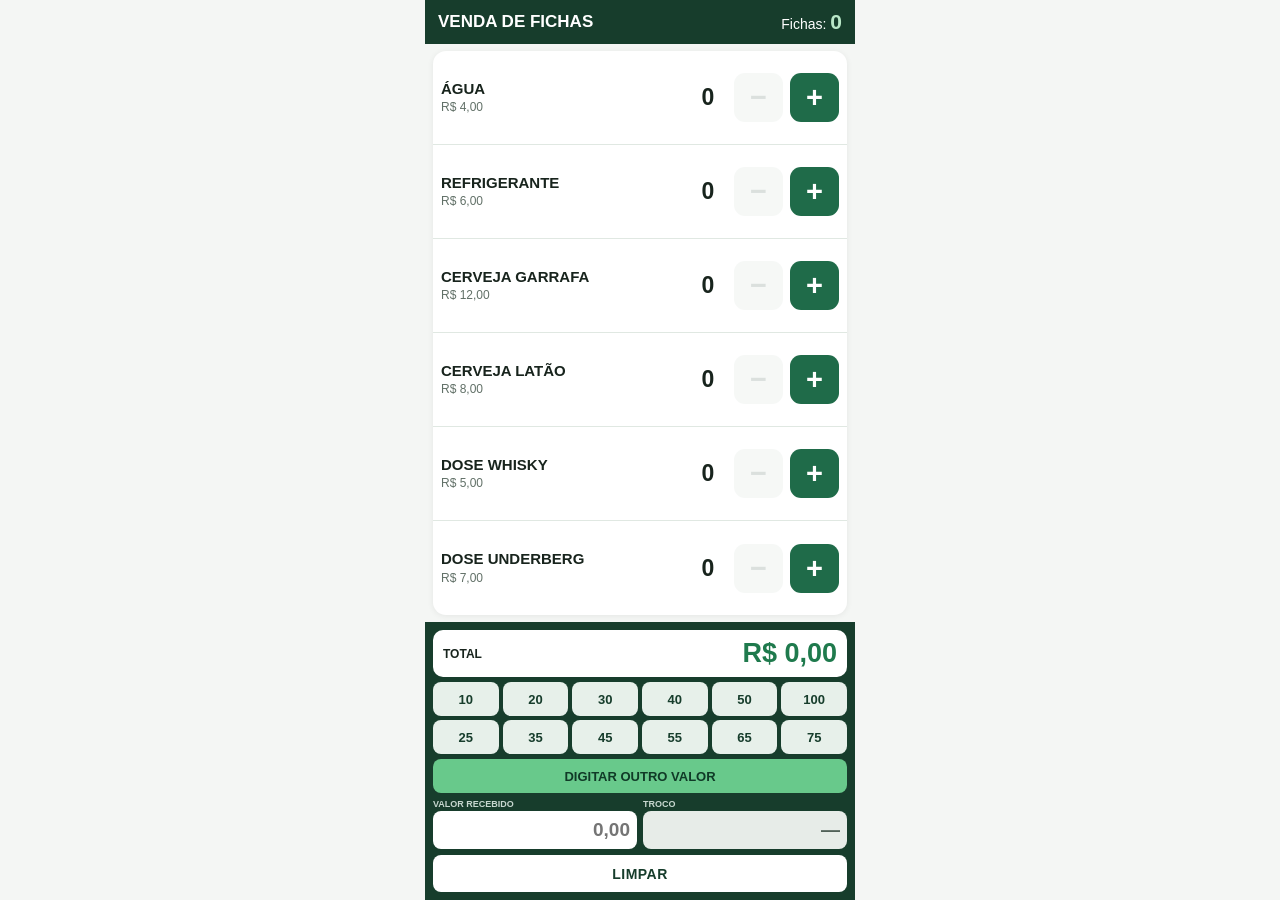
==== commit cc4dd9a3: "Amplia produtos e ocupa melhor a tela no celular" ====
--- a/fichas/index.html
+++ b/fichas/index.html
@@ -1 +1 @@
-<!doctype html><html lang="pt-BR"><head><meta charset="utf-8"><meta name="viewport" content="width=device-width,initial-scale=1,maximum-scale=1,user-scalable=no,viewport-fit=cover"><meta name="theme-color" content="#173d2c"><meta name="apple-mobile-web-app-capable" content="yes"><meta name="apple-mobile-web-app-status-bar-style" content="default"><meta name="apple-mobile-web-app-title" content="Fichas"><link rel="apple-touch-icon" sizes="180x180" href="./apple-touch-icon.png?v=11"><title>Venda de Fichas</title><style>*{box-sizing:border-box}html,body{margin:0;width:100%;height:100%;font-family:Arial,Helvetica,sans-serif;background:#f4f6f4;color:#18241d;-webkit-text-size-adjust:100%;overflow:hidden}.app{width:100%;max-width:430px;height:100dvh;margin:0 auto;display:flex;flex-direction:column}.top{flex:0 0 auto;background:#173d2c;color:#fff;padding:8px 12px;display:flex;justify-content:space-between;align-items:center}.top h1{font-size:15px;margin:0}.count{font-size:12px}.count b{font-size:18px;color:#b9e7c8}.list{flex:0 0 auto;margin:6px 8px 0;background:#fff;border-radius:12px;overflow:hidden;box-shadow:0 1px 6px #0001}.row{height:50px;display:grid;grid-template-columns:1fr 31px 40px 40px;gap:5px;align-items:center;padding:3px 7px;border-bottom:1px solid #e7ece8}.row:last-child{border:0}.name{font-weight:800;font-size:12px;line-height:1.05}.price{font-size:10px;color:#617067;margin-top:2px}.qty{text-align:center;font-size:18px;font-weight:900}.btn{width:40px;height:40px;border:0;border-radius:9px;font-size:23px;font-weight:900;touch-action:manipulation}.minus{background:#dfe9e2;color:#173d2c}.plus{background:#1f6b49;color:#fff}.bottom{margin-top:auto;background:#173d2c;padding:7px 8px max(8px,env(safe-area-inset-bottom))}.total{height:42px;background:#fff;border-radius:9px;padding:3px 9px;display:flex;justify-content:space-between;align-items:center}.total span{font-size:11px;font-weight:800}.total b{font-size:24px;color:#1f7a4d}.quick{display:grid;grid-template-columns:repeat(6,1fr);gap:4px;margin-top:5px}.quick button{height:32px;border:0;border-radius:7px;background:#e7f0ea;color:#173d2c;font-size:12px;font-weight:900;padding:0;touch-action:manipulation}.digitar{width:100%;height:32px;margin-top:5px;border:0;border-radius:7px;background:#68c98b;color:#103a27;font-size:12px;font-weight:900}.pay{display:grid;grid-template-columns:1fr 1fr;gap:6px;margin-top:6px}.label{font-size:9px;font-weight:800;color:#c7d7cf;margin-bottom:2px}.pay input,.result{width:100%;height:37px;border:0;border-radius:8px;font-size:18px;font-weight:900;text-align:right;padding:0 7px}.pay input{outline:0}.result{display:flex;align-items:center;justify-content:flex-end;background:#e7ece8;color:#516158}.result.ok{background:#bde8c9;color:#124a2e}.result.warn{background:#ffd7a8;color:#6a3900}.clear{width:100%;height:36px;margin-top:6px;border:0;border-radius:8px;background:#fff;color:#173d2c;font-size:13px;font-weight:900;letter-spacing:.5px}.muted{opacity:.35}@media(max-height:760px){.row{height:43px}.btn{width:35px;height:35px}.quick button,.digitar{height:28px}.total{height:36px}.pay input,.result,.clear{height:32px}}</style></head><body><div class="app"><header class="top"><h1>VENDA DE FICHAS</h1><div class="count">Fichas: <b id="fichas">0</b></div></header><main class="list" id="lista"></main><footer class="bottom"><div class="total"><span>TOTAL</span><b id="total">R$ 0,00</b></div><div class="quick"><button data-v="10">10</button><button data-v="20">20</button><button data-v="30">30</button><button data-v="40">40</button><button data-v="50">50</button><button data-v="100">100</button><button data-v="25">25</button><button data-v="35">35</button><button data-v="45">45</button><button data-v="55">55</button><button data-v="65">65</button><button data-v="75">75</button></div><button class="digitar" id="digitar">DIGITAR OUTRO VALOR</button><div class="pay"><div><div class="label">VALOR RECEBIDO</div><input id="recebido" inputmode="decimal" placeholder="0,00" readonly></div><div><div class="label" id="resultadoLabel">TROCO</div><div class="result" id="resultado">—</div></div></div><button class="clear" id="limpar">LIMPAR</button></footer></div><script>const produtos=[['ÁGUA',4],['REFRIGERANTE',6],['CERVEJA GARRAFA',12],['CERVEJA LATÃO',8],['DOSE WHISKY',5],['DOSE UNDERBERG',7]];const qtd=Array(produtos.length).fill(0),brl=v=>v.toLocaleString('pt-BR',{style:'currency',currency:'BRL'}),lista=document.getElementById('lista'),recebidoEl=document.getElementById('recebido');produtos.forEach((p,i)=>{const r=document.createElement('div');r.className='row';r.innerHTML=`<div><div class="name">${p[0]}</div><div class="price">${brl(p[1])}</div></div><div class="qty" id="q${i}">0</div><button class="btn minus">−</button><button class="btn plus">+</button>`;r.querySelector('.minus').onclick=()=>{if(qtd[i]>0){qtd[i]--;render()}};r.querySelector('.plus').onclick=()=>{qtd[i]++;render()};lista.appendChild(r)});function parseMoney(s){s=(s||'').trim().replace(/\./g,'').replace(',','.');const n=parseFloat(s);return Number.isFinite(n)?n:0}function totalVenda(){return qtd.reduce((s,v,i)=>s+v*produtos[i][1],0)}function render(){qtd.forEach((v,i)=>{document.getElementById('q'+i).textContent=v;document.querySelectorAll('.minus')[i].classList.toggle('muted',v===0)});const fichas=qtd.reduce((a,b)=>a+b,0),total=totalVenda();document.getElementById('fichas').textContent=fichas;document.getElementById('total').textContent=brl(total);const recebido=parseMoney(recebidoEl.value),box=document.getElementById('resultado'),lab=document.getElementById('resultadoLabel');box.className='result';if(!total||!recebido){lab.textContent='TROCO';box.textContent='—';return}if(recebido>=total){lab.textContent='TROCO';box.textContent=brl(recebido-total);box.classList.add('ok')}else{lab.textContent='FALTA';box.textContent=brl(total-recebido);box.classList.add('warn')}}document.querySelectorAll('.quick button').forEach(b=>b.onclick=()=>{recebidoEl.readOnly=true;recebidoEl.value=Number(b.dataset.v).toLocaleString('pt-BR',{minimumFractionDigits:2,maximumFractionDigits:2});render()});document.getElementById('digitar').onclick=()=>{recebidoEl.readOnly=false;recebidoEl.value='';recebidoEl.focus();render()};recebidoEl.addEventListener('input',render);document.getElementById('limpar').onclick=()=>{qtd.fill(0);recebidoEl.value='';recebidoEl.readOnly=true;render()};render();</script></body></html>+<!doctype html><html lang="pt-BR"><head><meta charset="utf-8"><meta name="viewport" content="width=device-width,initial-scale=1,maximum-scale=1,user-scalable=no,viewport-fit=cover"><meta name="theme-color" content="#173d2c"><meta name="apple-mobile-web-app-capable" content="yes"><meta name="apple-mobile-web-app-status-bar-style" content="default"><meta name="apple-mobile-web-app-title" content="Fichas"><link rel="apple-touch-icon" sizes="180x180" href="./apple-touch-icon.png?v=11"><title>Venda de Fichas</title><style>*{box-sizing:border-box}html,body{margin:0;width:100%;height:100%;font-family:Arial,Helvetica,sans-serif;background:#f4f6f4;color:#18241d;-webkit-text-size-adjust:100%;overflow:hidden}.app{width:100%;max-width:430px;height:100dvh;margin:0 auto;display:grid;grid-template-rows:auto minmax(0,1fr) auto}.top{background:#173d2c;color:#fff;padding:10px 13px;display:flex;justify-content:space-between;align-items:center}.top h1{font-size:17px;margin:0}.count{font-size:14px}.count b{font-size:21px;color:#b9e7c8}.list{min-height:0;margin:7px 8px;background:#fff;border-radius:13px;overflow:hidden;box-shadow:0 1px 6px #0001;display:grid;grid-template-rows:repeat(6,1fr)}.row{min-height:0;display:grid;grid-template-columns:1fr 38px 49px 49px;gap:7px;align-items:center;padding:5px 8px;border-bottom:1px solid #e0e8e2}.row:last-child{border:0}.name{font-weight:900;font-size:15px;line-height:1.05}.price{font-size:12px;color:#617067;margin-top:4px}.qty{text-align:center;font-size:23px;font-weight:900}.btn{width:49px;height:49px;border:0;border-radius:11px;font-size:29px;font-weight:900;touch-action:manipulation}.minus{background:#e6ece8;color:#9aa9a1}.plus{background:#1f6b49;color:#fff}.bottom{background:#173d2c;padding:8px 8px max(8px,env(safe-area-inset-bottom))}.total{height:47px;background:#fff;border-radius:10px;padding:4px 10px;display:flex;justify-content:space-between;align-items:center}.total span{font-size:12px;font-weight:900}.total b{font-size:27px;color:#1f7a4d}.quick{display:grid;grid-template-columns:repeat(6,1fr);gap:4px;margin-top:5px}.quick button{height:34px;border:0;border-radius:8px;background:#e7f0ea;color:#173d2c;font-size:13px;font-weight:900;padding:0;touch-action:manipulation}.digitar{width:100%;height:34px;margin-top:5px;border:0;border-radius:8px;background:#68c98b;color:#103a27;font-size:13px;font-weight:900}.pay{display:grid;grid-template-columns:1fr 1fr;gap:6px;margin-top:6px}.label{font-size:9px;font-weight:800;color:#c7d7cf;margin-bottom:2px}.pay input,.result{width:100%;height:38px;border:0;border-radius:8px;font-size:19px;font-weight:900;text-align:right;padding:0 7px}.pay input{outline:0}.result{display:flex;align-items:center;justify-content:flex-end;background:#e7ece8;color:#516158}.result.ok{background:#bde8c9;color:#124a2e}.result.warn{background:#ffd7a8;color:#6a3900}.clear{width:100%;height:37px;margin-top:6px;border:0;border-radius:8px;background:#fff;color:#173d2c;font-size:14px;font-weight:900;letter-spacing:.5px}.muted{opacity:.35}@media(max-height:760px){.top{padding:7px 11px}.top h1{font-size:15px}.row{grid-template-columns:1fr 32px 40px 40px;padding:3px 7px}.name{font-size:12px}.price{font-size:10px;margin-top:2px}.qty{font-size:18px}.btn{width:40px;height:40px;font-size:24px}.total{height:38px}.total b{font-size:23px}.quick button,.digitar{height:29px}.pay input,.result,.clear{height:32px}}</style></head><body><div class="app"><header class="top"><h1>VENDA DE FICHAS</h1><div class="count">Fichas: <b id="fichas">0</b></div></header><main class="list" id="lista"></main><footer class="bottom"><div class="total"><span>TOTAL</span><b id="total">R$ 0,00</b></div><div class="quick"><button data-v="10">10</button><button data-v="20">20</button><button data-v="30">30</button><button data-v="40">40</button><button data-v="50">50</button><button data-v="100">100</button><button data-v="25">25</button><button data-v="35">35</button><button data-v="45">45</button><button data-v="55">55</button><button data-v="65">65</button><button data-v="75">75</button></div><button class="digitar" id="digitar">DIGITAR OUTRO VALOR</button><div class="pay"><div><div class="label">VALOR RECEBIDO</div><input id="recebido" inputmode="decimal" placeholder="0,00" readonly></div><div><div class="label" id="resultadoLabel">TROCO</div><div class="result" id="resultado">—</div></div></div><button class="clear" id="limpar">LIMPAR</button></footer></div><script>const produtos=[['ÁGUA',4],['REFRIGERANTE',6],['CERVEJA GARRAFA',12],['CERVEJA LATÃO',8],['DOSE WHISKY',5],['DOSE UNDERBERG',7]];const qtd=Array(produtos.length).fill(0),brl=v=>v.toLocaleString('pt-BR',{style:'currency',currency:'BRL'}),lista=document.getElementById('lista'),recebidoEl=document.getElementById('recebido');produtos.forEach((p,i)=>{const r=document.createElement('div');r.className='row';r.innerHTML=`<div><div class="name">${p[0]}</div><div class="price">${brl(p[1])}</div></div><div class="qty" id="q${i}">0</div><button class="btn minus">−</button><button class="btn plus">+</button>`;r.querySelector('.minus').onclick=()=>{if(qtd[i]>0){qtd[i]--;render()}};r.querySelector('.plus').onclick=()=>{qtd[i]++;render()};lista.appendChild(r)});function parseMoney(s){s=(s||'').trim().replace(/\./g,'').replace(',','.');const n=parseFloat(s);return Number.isFinite(n)?n:0}function totalVenda(){return qtd.reduce((s,v,i)=>s+v*produtos[i][1],0)}function render(){qtd.forEach((v,i)=>{document.getElementById('q'+i).textContent=v;document.querySelectorAll('.minus')[i].classList.toggle('muted',v===0)});const fichas=qtd.reduce((a,b)=>a+b,0),total=totalVenda();document.getElementById('fichas').textContent=fichas;document.getElementById('total').textContent=brl(total);const recebido=parseMoney(recebidoEl.value),box=document.getElementById('resultado'),lab=document.getElementById('resultadoLabel');box.className='result';if(!total||!recebido){lab.textContent='TROCO';box.textContent='—';return}if(recebido>=total){lab.textContent='TROCO';box.textContent=brl(recebido-total);box.classList.add('ok')}else{lab.textContent='FALTA';box.textContent=brl(total-recebido);box.classList.add('warn')}}document.querySelectorAll('.quick button').forEach(b=>b.onclick=()=>{recebidoEl.readOnly=true;recebidoEl.value=Number(b.dataset.v).toLocaleString('pt-BR',{minimumFractionDigits:2,maximumFractionDigits:2});render()});document.getElementById('digitar').onclick=()=>{recebidoEl.readOnly=false;recebidoEl.value='';recebidoEl.focus();render()};recebidoEl.addEventListener('input',render);document.getElementById('limpar').onclick=()=>{qtd.fill(0);recebidoEl.value='';recebidoEl.readOnly=true;render()};render();</script></body></html>
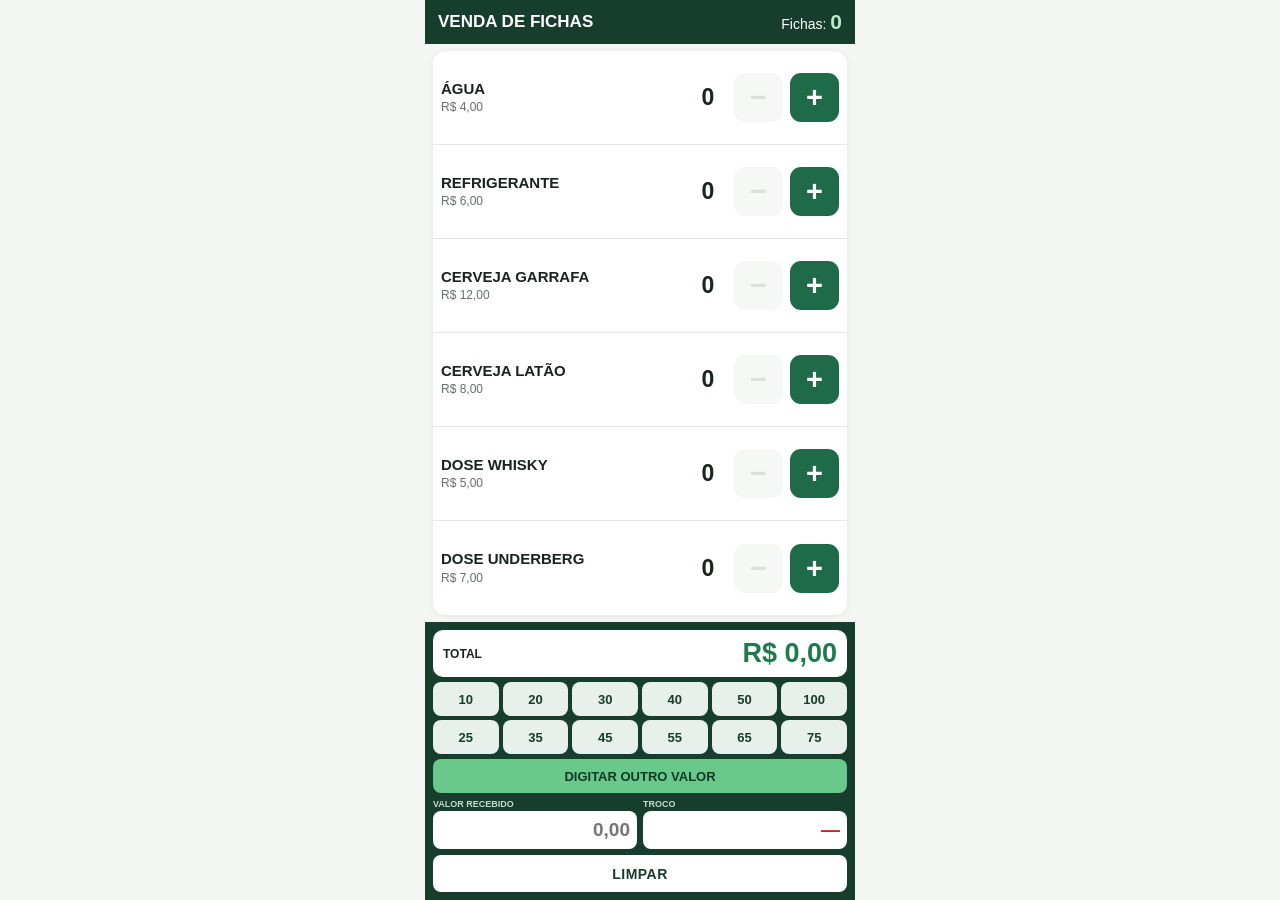
==== commit be5dc584: "Destaca valor do troco em vermelho" ====
--- a/fichas/index.html
+++ b/fichas/index.html
@@ -1 +1 @@
-<!doctype html><html lang="pt-BR"><head><meta charset="utf-8"><meta name="viewport" content="width=device-width,initial-scale=1,maximum-scale=1,user-scalable=no,viewport-fit=cover"><meta name="theme-color" content="#173d2c"><meta name="apple-mobile-web-app-capable" content="yes"><meta name="apple-mobile-web-app-status-bar-style" content="default"><meta name="apple-mobile-web-app-title" content="Fichas"><link rel="apple-touch-icon" sizes="180x180" href="./apple-touch-icon.png?v=11"><title>Venda de Fichas</title><style>*{box-sizing:border-box}html,body{margin:0;width:100%;height:100%;font-family:Arial,Helvetica,sans-serif;background:#f4f6f4;color:#18241d;-webkit-text-size-adjust:100%;overflow:hidden}.app{width:100%;max-width:430px;height:100dvh;margin:0 auto;display:grid;grid-template-rows:auto minmax(0,1fr) auto}.top{background:#173d2c;color:#fff;padding:10px 13px;display:flex;justify-content:space-between;align-items:center}.top h1{font-size:17px;margin:0}.count{font-size:14px}.count b{font-size:21px;color:#b9e7c8}.list{min-height:0;margin:7px 8px;background:#fff;border-radius:13px;overflow:hidden;box-shadow:0 1px 6px #0001;display:grid;grid-template-rows:repeat(6,1fr)}.row{min-height:0;display:grid;grid-template-columns:1fr 38px 49px 49px;gap:7px;align-items:center;padding:5px 8px;border-bottom:1px solid #e0e8e2}.row:last-child{border:0}.name{font-weight:900;font-size:15px;line-height:1.05}.price{font-size:12px;color:#617067;margin-top:4px}.qty{text-align:center;font-size:23px;font-weight:900}.btn{width:49px;height:49px;border:0;border-radius:11px;font-size:29px;font-weight:900;touch-action:manipulation}.minus{background:#e6ece8;color:#9aa9a1}.plus{background:#1f6b49;color:#fff}.bottom{background:#173d2c;padding:8px 8px max(8px,env(safe-area-inset-bottom))}.total{height:47px;background:#fff;border-radius:10px;padding:4px 10px;display:flex;justify-content:space-between;align-items:center}.total span{font-size:12px;font-weight:900}.total b{font-size:27px;color:#1f7a4d}.quick{display:grid;grid-template-columns:repeat(6,1fr);gap:4px;margin-top:5px}.quick button{height:34px;border:0;border-radius:8px;background:#e7f0ea;color:#173d2c;font-size:13px;font-weight:900;padding:0;touch-action:manipulation}.digitar{width:100%;height:34px;margin-top:5px;border:0;border-radius:8px;background:#68c98b;color:#103a27;font-size:13px;font-weight:900}.pay{display:grid;grid-template-columns:1fr 1fr;gap:6px;margin-top:6px}.label{font-size:9px;font-weight:800;color:#c7d7cf;margin-bottom:2px}.pay input,.result{width:100%;height:38px;border:0;border-radius:8px;font-size:19px;font-weight:900;text-align:right;padding:0 7px}.pay input{outline:0}.result{display:flex;align-items:center;justify-content:flex-end;background:#e7ece8;color:#516158}.result.ok{background:#bde8c9;color:#124a2e}.result.warn{background:#ffd7a8;color:#6a3900}.clear{width:100%;height:37px;margin-top:6px;border:0;border-radius:8px;background:#fff;color:#173d2c;font-size:14px;font-weight:900;letter-spacing:.5px}.muted{opacity:.35}@media(max-height:760px){.top{padding:7px 11px}.top h1{font-size:15px}.row{grid-template-columns:1fr 32px 40px 40px;padding:3px 7px}.name{font-size:12px}.price{font-size:10px;margin-top:2px}.qty{font-size:18px}.btn{width:40px;height:40px;font-size:24px}.total{height:38px}.total b{font-size:23px}.quick button,.digitar{height:29px}.pay input,.result,.clear{height:32px}}</style></head><body><div class="app"><header class="top"><h1>VENDA DE FICHAS</h1><div class="count">Fichas: <b id="fichas">0</b></div></header><main class="list" id="lista"></main><footer class="bottom"><div class="total"><span>TOTAL</span><b id="total">R$ 0,00</b></div><div class="quick"><button data-v="10">10</button><button data-v="20">20</button><button data-v="30">30</button><button data-v="40">40</button><button data-v="50">50</button><button data-v="100">100</button><button data-v="25">25</button><button data-v="35">35</button><button data-v="45">45</button><button data-v="55">55</button><button data-v="65">65</button><button data-v="75">75</button></div><button class="digitar" id="digitar">DIGITAR OUTRO VALOR</button><div class="pay"><div><div class="label">VALOR RECEBIDO</div><input id="recebido" inputmode="decimal" placeholder="0,00" readonly></div><div><div class="label" id="resultadoLabel">TROCO</div><div class="result" id="resultado">—</div></div></div><button class="clear" id="limpar">LIMPAR</button></footer></div><script>const produtos=[['ÁGUA',4],['REFRIGERANTE',6],['CERVEJA GARRAFA',12],['CERVEJA LATÃO',8],['DOSE WHISKY',5],['DOSE UNDERBERG',7]];const qtd=Array(produtos.length).fill(0),brl=v=>v.toLocaleString('pt-BR',{style:'currency',currency:'BRL'}),lista=document.getElementById('lista'),recebidoEl=document.getElementById('recebido');produtos.forEach((p,i)=>{const r=document.createElement('div');r.className='row';r.innerHTML=`<div><div class="name">${p[0]}</div><div class="price">${brl(p[1])}</div></div><div class="qty" id="q${i}">0</div><button class="btn minus">−</button><button class="btn plus">+</button>`;r.querySelector('.minus').onclick=()=>{if(qtd[i]>0){qtd[i]--;render()}};r.querySelector('.plus').onclick=()=>{qtd[i]++;render()};lista.appendChild(r)});function parseMoney(s){s=(s||'').trim().replace(/\./g,'').replace(',','.');const n=parseFloat(s);return Number.isFinite(n)?n:0}function totalVenda(){return qtd.reduce((s,v,i)=>s+v*produtos[i][1],0)}function render(){qtd.forEach((v,i)=>{document.getElementById('q'+i).textContent=v;document.querySelectorAll('.minus')[i].classList.toggle('muted',v===0)});const fichas=qtd.reduce((a,b)=>a+b,0),total=totalVenda();document.getElementById('fichas').textContent=fichas;document.getElementById('total').textContent=brl(total);const recebido=parseMoney(recebidoEl.value),box=document.getElementById('resultado'),lab=document.getElementById('resultadoLabel');box.className='result';if(!total||!recebido){lab.textContent='TROCO';box.textContent='—';return}if(recebido>=total){lab.textContent='TROCO';box.textContent=brl(recebido-total);box.classList.add('ok')}else{lab.textContent='FALTA';box.textContent=brl(total-recebido);box.classList.add('warn')}}document.querySelectorAll('.quick button').forEach(b=>b.onclick=()=>{recebidoEl.readOnly=true;recebidoEl.value=Number(b.dataset.v).toLocaleString('pt-BR',{minimumFractionDigits:2,maximumFractionDigits:2});render()});document.getElementById('digitar').onclick=()=>{recebidoEl.readOnly=false;recebidoEl.value='';recebidoEl.focus();render()};recebidoEl.addEventListener('input',render);document.getElementById('limpar').onclick=()=>{qtd.fill(0);recebidoEl.value='';recebidoEl.readOnly=true;render()};render();</script></body></html>+<!doctype html><html lang="pt-BR"><head><meta charset="utf-8"><meta name="viewport" content="width=device-width,initial-scale=1,maximum-scale=1,user-scalable=no,viewport-fit=cover"><meta name="theme-color" content="#173d2c"><meta name="apple-mobile-web-app-capable" content="yes"><meta name="apple-mobile-web-app-status-bar-style" content="default"><meta name="apple-mobile-web-app-title" content="Fichas"><link rel="apple-touch-icon" sizes="180x180" href="./apple-touch-icon.png?v=11"><title>Venda de Fichas</title><style>*{box-sizing:border-box}html,body{margin:0;width:100%;height:100%;font-family:Arial,Helvetica,sans-serif;background:#f4f6f4;color:#18241d;-webkit-text-size-adjust:100%;overflow:hidden}.app{width:100%;max-width:430px;height:100dvh;margin:0 auto;display:grid;grid-template-rows:auto minmax(0,1fr) auto}.top{background:#173d2c;color:#fff;padding:10px 13px;display:flex;justify-content:space-between;align-items:center}.top h1{font-size:17px;margin:0}.count{font-size:14px}.count b{font-size:21px;color:#b9e7c8}.list{min-height:0;margin:7px 8px;background:#fff;border-radius:13px;overflow:hidden;box-shadow:0 1px 6px #0001;display:grid;grid-template-rows:repeat(6,1fr)}.row{min-height:0;display:grid;grid-template-columns:1fr 38px 49px 49px;gap:7px;align-items:center;padding:5px 8px;border-bottom:1px solid #e0e8e2}.row:last-child{border:0}.name{font-weight:900;font-size:15px;line-height:1.05}.price{font-size:12px;color:#617067;margin-top:4px}.qty{text-align:center;font-size:23px;font-weight:900}.btn{width:49px;height:49px;border:0;border-radius:11px;font-size:29px;font-weight:900;touch-action:manipulation}.minus{background:#e6ece8;color:#9aa9a1}.plus{background:#1f6b49;color:#fff}.bottom{background:#173d2c;padding:8px 8px max(8px,env(safe-area-inset-bottom))}.total{height:47px;background:#fff;border-radius:10px;padding:4px 10px;display:flex;justify-content:space-between;align-items:center}.total span{font-size:12px;font-weight:900}.total b{font-size:27px;color:#1f7a4d}.quick{display:grid;grid-template-columns:repeat(6,1fr);gap:4px;margin-top:5px}.quick button{height:34px;border:0;border-radius:8px;background:#e7f0ea;color:#173d2c;font-size:13px;font-weight:900;padding:0;touch-action:manipulation}.digitar{width:100%;height:34px;margin-top:5px;border:0;border-radius:8px;background:#68c98b;color:#103a27;font-size:13px;font-weight:900}.pay{display:grid;grid-template-columns:1fr 1fr;gap:6px;margin-top:6px}.label{font-size:9px;font-weight:800;color:#c7d7cf;margin-bottom:2px}.pay input,.result{width:100%;height:38px;border:0;border-radius:8px;font-size:19px;font-weight:900;text-align:right;padding:0 7px}.pay input{outline:0}.result{display:flex;align-items:center;justify-content:flex-end;background:#fff;color:#d71920}.result.ok{background:#fff;color:#d71920}.result.warn{background:#ffd7a8;color:#d71920}.clear{width:100%;height:37px;margin-top:6px;border:0;border-radius:8px;background:#fff;color:#173d2c;font-size:14px;font-weight:900;letter-spacing:.5px}.muted{opacity:.35}@media(max-height:760px){.top{padding:7px 11px}.top h1{font-size:15px}.row{grid-template-columns:1fr 32px 40px 40px;padding:3px 7px}.name{font-size:12px}.price{font-size:10px;margin-top:2px}.qty{font-size:18px}.btn{width:40px;height:40px;font-size:24px}.total{height:38px}.total b{font-size:23px}.quick button,.digitar{height:29px}.pay input,.result,.clear{height:32px}}</style></head><body><div class="app"><header class="top"><h1>VENDA DE FICHAS</h1><div class="count">Fichas: <b id="fichas">0</b></div></header><main class="list" id="lista"></main><footer class="bottom"><div class="total"><span>TOTAL</span><b id="total">R$ 0,00</b></div><div class="quick"><button data-v="10">10</button><button data-v="20">20</button><button data-v="30">30</button><button data-v="40">40</button><button data-v="50">50</button><button data-v="100">100</button><button data-v="25">25</button><button data-v="35">35</button><button data-v="45">45</button><button data-v="55">55</button><button data-v="65">65</button><button data-v="75">75</button></div><button class="digitar" id="digitar">DIGITAR OUTRO VALOR</button><div class="pay"><div><div class="label">VALOR RECEBIDO</div><input id="recebido" inputmode="decimal" placeholder="0,00" readonly></div><div><div class="label" id="resultadoLabel">TROCO</div><div class="result" id="resultado">—</div></div></div><button class="clear" id="limpar">LIMPAR</button></footer></div><script>const produtos=[['ÁGUA',4],['REFRIGERANTE',6],['CERVEJA GARRAFA',12],['CERVEJA LATÃO',8],['DOSE WHISKY',5],['DOSE UNDERBERG',7]];const qtd=Array(produtos.length).fill(0),brl=v=>v.toLocaleString('pt-BR',{style:'currency',currency:'BRL'}),lista=document.getElementById('lista'),recebidoEl=document.getElementById('recebido');produtos.forEach((p,i)=>{const r=document.createElement('div');r.className='row';r.innerHTML=`<div><div class="name">${p[0]}</div><div class="price">${brl(p[1])}</div></div><div class="qty" id="q${i}">0</div><button class="btn minus">−</button><button class="btn plus">+</button>`;r.querySelector('.minus').onclick=()=>{if(qtd[i]>0){qtd[i]--;render()}};r.querySelector('.plus').onclick=()=>{qtd[i]++;render()};lista.appendChild(r)});function parseMoney(s){s=(s||'').trim().replace(/\./g,'').replace(',','.');const n=parseFloat(s);return Number.isFinite(n)?n:0}function totalVenda(){return qtd.reduce((s,v,i)=>s+v*produtos[i][1],0)}function render(){qtd.forEach((v,i)=>{document.getElementById('q'+i).textContent=v;document.querySelectorAll('.minus')[i].classList.toggle('muted',v===0)});const fichas=qtd.reduce((a,b)=>a+b,0),total=totalVenda();document.getElementById('fichas').textContent=fichas;document.getElementById('total').textContent=brl(total);const recebido=parseMoney(recebidoEl.value),box=document.getElementById('resultado'),lab=document.getElementById('resultadoLabel');box.className='result';if(!total||!recebido){lab.textContent='TROCO';box.textContent='—';return}if(recebido>=total){lab.textContent='TROCO';box.textContent=brl(recebido-total);box.classList.add('ok')}else{lab.textContent='FALTA';box.textContent=brl(total-recebido);box.classList.add('warn')}}document.querySelectorAll('.quick button').forEach(b=>b.onclick=()=>{recebidoEl.readOnly=true;recebidoEl.value=Number(b.dataset.v).toLocaleString('pt-BR',{minimumFractionDigits:2,maximumFractionDigits:2});render()});document.getElementById('digitar').onclick=()=>{recebidoEl.readOnly=false;recebidoEl.value='';recebidoEl.focus();render()};recebidoEl.addEventListener('input',render);document.getElementById('limpar').onclick=()=>{qtd.fill(0);recebidoEl.value='';recebidoEl.readOnly=true;render()};render();</script></body></html>
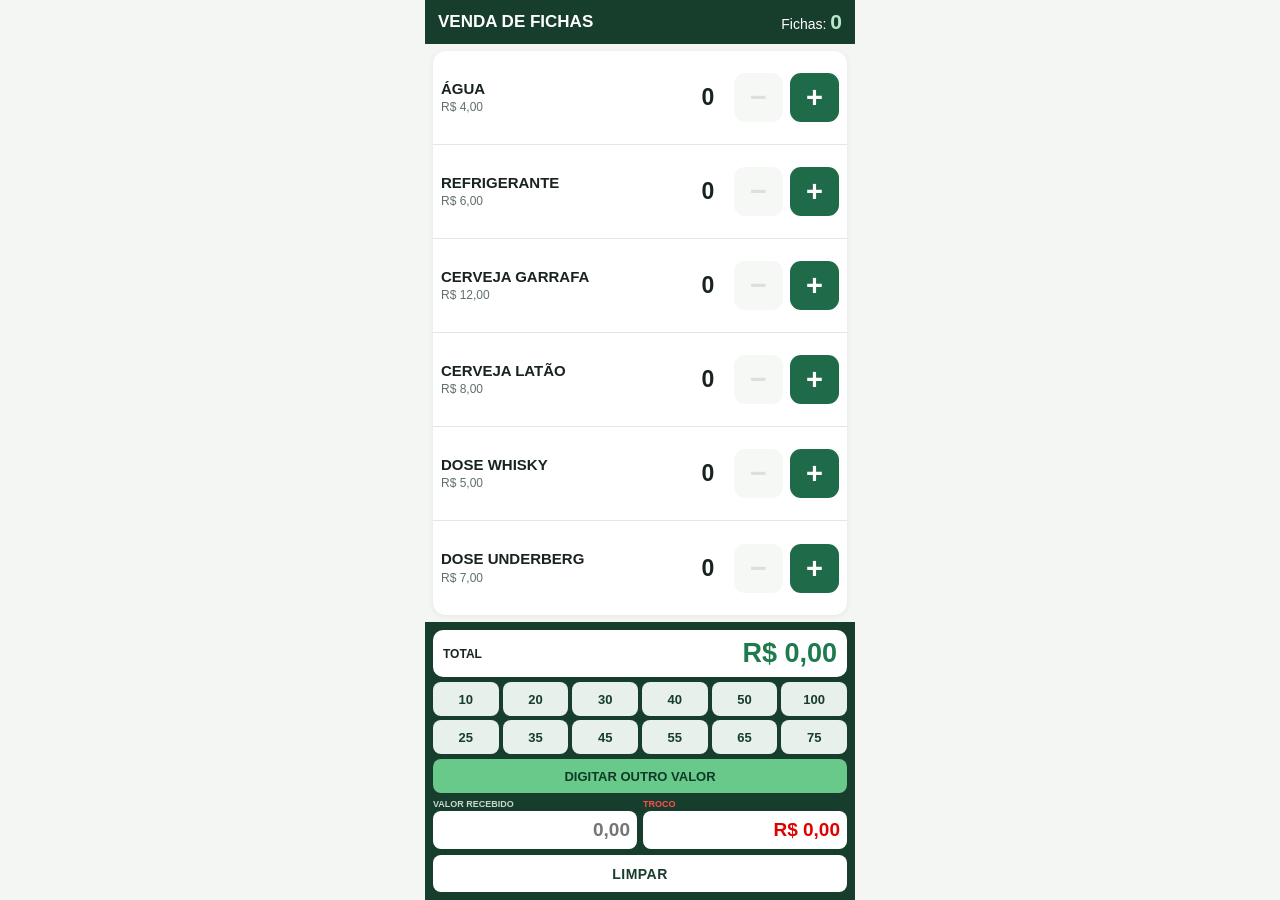
==== commit 17d1c761: "Forca destaque vermelho no campo de troco" ====
--- a/fichas/index.html
+++ b/fichas/index.html
@@ -1 +1 @@
-<!doctype html><html lang="pt-BR"><head><meta charset="utf-8"><meta name="viewport" content="width=device-width,initial-scale=1,maximum-scale=1,user-scalable=no,viewport-fit=cover"><meta name="theme-color" content="#173d2c"><meta name="apple-mobile-web-app-capable" content="yes"><meta name="apple-mobile-web-app-status-bar-style" content="default"><meta name="apple-mobile-web-app-title" content="Fichas"><link rel="apple-touch-icon" sizes="180x180" href="./apple-touch-icon.png?v=11"><title>Venda de Fichas</title><style>*{box-sizing:border-box}html,body{margin:0;width:100%;height:100%;font-family:Arial,Helvetica,sans-serif;background:#f4f6f4;color:#18241d;-webkit-text-size-adjust:100%;overflow:hidden}.app{width:100%;max-width:430px;height:100dvh;margin:0 auto;display:grid;grid-template-rows:auto minmax(0,1fr) auto}.top{background:#173d2c;color:#fff;padding:10px 13px;display:flex;justify-content:space-between;align-items:center}.top h1{font-size:17px;margin:0}.count{font-size:14px}.count b{font-size:21px;color:#b9e7c8}.list{min-height:0;margin:7px 8px;background:#fff;border-radius:13px;overflow:hidden;box-shadow:0 1px 6px #0001;display:grid;grid-template-rows:repeat(6,1fr)}.row{min-height:0;display:grid;grid-template-columns:1fr 38px 49px 49px;gap:7px;align-items:center;padding:5px 8px;border-bottom:1px solid #e0e8e2}.row:last-child{border:0}.name{font-weight:900;font-size:15px;line-height:1.05}.price{font-size:12px;color:#617067;margin-top:4px}.qty{text-align:center;font-size:23px;font-weight:900}.btn{width:49px;height:49px;border:0;border-radius:11px;font-size:29px;font-weight:900;touch-action:manipulation}.minus{background:#e6ece8;color:#9aa9a1}.plus{background:#1f6b49;color:#fff}.bottom{background:#173d2c;padding:8px 8px max(8px,env(safe-area-inset-bottom))}.total{height:47px;background:#fff;border-radius:10px;padding:4px 10px;display:flex;justify-content:space-between;align-items:center}.total span{font-size:12px;font-weight:900}.total b{font-size:27px;color:#1f7a4d}.quick{display:grid;grid-template-columns:repeat(6,1fr);gap:4px;margin-top:5px}.quick button{height:34px;border:0;border-radius:8px;background:#e7f0ea;color:#173d2c;font-size:13px;font-weight:900;padding:0;touch-action:manipulation}.digitar{width:100%;height:34px;margin-top:5px;border:0;border-radius:8px;background:#68c98b;color:#103a27;font-size:13px;font-weight:900}.pay{display:grid;grid-template-columns:1fr 1fr;gap:6px;margin-top:6px}.label{font-size:9px;font-weight:800;color:#c7d7cf;margin-bottom:2px}.pay input,.result{width:100%;height:38px;border:0;border-radius:8px;font-size:19px;font-weight:900;text-align:right;padding:0 7px}.pay input{outline:0}.result{display:flex;align-items:center;justify-content:flex-end;background:#fff;color:#d71920}.result.ok{background:#fff;color:#d71920}.result.warn{background:#ffd7a8;color:#d71920}.clear{width:100%;height:37px;margin-top:6px;border:0;border-radius:8px;background:#fff;color:#173d2c;font-size:14px;font-weight:900;letter-spacing:.5px}.muted{opacity:.35}@media(max-height:760px){.top{padding:7px 11px}.top h1{font-size:15px}.row{grid-template-columns:1fr 32px 40px 40px;padding:3px 7px}.name{font-size:12px}.price{font-size:10px;margin-top:2px}.qty{font-size:18px}.btn{width:40px;height:40px;font-size:24px}.total{height:38px}.total b{font-size:23px}.quick button,.digitar{height:29px}.pay input,.result,.clear{height:32px}}</style></head><body><div class="app"><header class="top"><h1>VENDA DE FICHAS</h1><div class="count">Fichas: <b id="fichas">0</b></div></header><main class="list" id="lista"></main><footer class="bottom"><div class="total"><span>TOTAL</span><b id="total">R$ 0,00</b></div><div class="quick"><button data-v="10">10</button><button data-v="20">20</button><button data-v="30">30</button><button data-v="40">40</button><button data-v="50">50</button><button data-v="100">100</button><button data-v="25">25</button><button data-v="35">35</button><button data-v="45">45</button><button data-v="55">55</button><button data-v="65">65</button><button data-v="75">75</button></div><button class="digitar" id="digitar">DIGITAR OUTRO VALOR</button><div class="pay"><div><div class="label">VALOR RECEBIDO</div><input id="recebido" inputmode="decimal" placeholder="0,00" readonly></div><div><div class="label" id="resultadoLabel">TROCO</div><div class="result" id="resultado">—</div></div></div><button class="clear" id="limpar">LIMPAR</button></footer></div><script>const produtos=[['ÁGUA',4],['REFRIGERANTE',6],['CERVEJA GARRAFA',12],['CERVEJA LATÃO',8],['DOSE WHISKY',5],['DOSE UNDERBERG',7]];const qtd=Array(produtos.length).fill(0),brl=v=>v.toLocaleString('pt-BR',{style:'currency',currency:'BRL'}),lista=document.getElementById('lista'),recebidoEl=document.getElementById('recebido');produtos.forEach((p,i)=>{const r=document.createElement('div');r.className='row';r.innerHTML=`<div><div class="name">${p[0]}</div><div class="price">${brl(p[1])}</div></div><div class="qty" id="q${i}">0</div><button class="btn minus">−</button><button class="btn plus">+</button>`;r.querySelector('.minus').onclick=()=>{if(qtd[i]>0){qtd[i]--;render()}};r.querySelector('.plus').onclick=()=>{qtd[i]++;render()};lista.appendChild(r)});function parseMoney(s){s=(s||'').trim().replace(/\./g,'').replace(',','.');const n=parseFloat(s);return Number.isFinite(n)?n:0}function totalVenda(){return qtd.reduce((s,v,i)=>s+v*produtos[i][1],0)}function render(){qtd.forEach((v,i)=>{document.getElementById('q'+i).textContent=v;document.querySelectorAll('.minus')[i].classList.toggle('muted',v===0)});const fichas=qtd.reduce((a,b)=>a+b,0),total=totalVenda();document.getElementById('fichas').textContent=fichas;document.getElementById('total').textContent=brl(total);const recebido=parseMoney(recebidoEl.value),box=document.getElementById('resultado'),lab=document.getElementById('resultadoLabel');box.className='result';if(!total||!recebido){lab.textContent='TROCO';box.textContent='—';return}if(recebido>=total){lab.textContent='TROCO';box.textContent=brl(recebido-total);box.classList.add('ok')}else{lab.textContent='FALTA';box.textContent=brl(total-recebido);box.classList.add('warn')}}document.querySelectorAll('.quick button').forEach(b=>b.onclick=()=>{recebidoEl.readOnly=true;recebidoEl.value=Number(b.dataset.v).toLocaleString('pt-BR',{minimumFractionDigits:2,maximumFractionDigits:2});render()});document.getElementById('digitar').onclick=()=>{recebidoEl.readOnly=false;recebidoEl.value='';recebidoEl.focus();render()};recebidoEl.addEventListener('input',render);document.getElementById('limpar').onclick=()=>{qtd.fill(0);recebidoEl.value='';recebidoEl.readOnly=true;render()};render();</script></body></html>+<!doctype html><html lang="pt-BR"><head><meta charset="utf-8"><meta name="viewport" content="width=device-width,initial-scale=1,maximum-scale=1,user-scalable=no,viewport-fit=cover"><meta name="theme-color" content="#173d2c"><meta name="apple-mobile-web-app-capable" content="yes"><meta name="apple-mobile-web-app-status-bar-style" content="default"><meta name="apple-mobile-web-app-title" content="Fichas"><link rel="apple-touch-icon" sizes="180x180" href="./apple-touch-icon.png?v=11"><title>Venda de Fichas</title><style>*{box-sizing:border-box}html,body{margin:0;width:100%;height:100%;font-family:Arial,Helvetica,sans-serif;background:#f4f6f4;color:#18241d;-webkit-text-size-adjust:100%;overflow:hidden}.app{width:100%;max-width:430px;height:100dvh;margin:0 auto;display:grid;grid-template-rows:auto minmax(0,1fr) auto}.top{background:#173d2c;color:#fff;padding:10px 13px;display:flex;justify-content:space-between;align-items:center}.top h1{font-size:17px;margin:0}.count{font-size:14px}.count b{font-size:21px;color:#b9e7c8}.list{min-height:0;margin:7px 8px;background:#fff;border-radius:13px;overflow:hidden;box-shadow:0 1px 6px #0001;display:grid;grid-template-rows:repeat(6,1fr)}.row{min-height:0;display:grid;grid-template-columns:1fr 38px 49px 49px;gap:7px;align-items:center;padding:5px 8px;border-bottom:1px solid #e0e8e2}.row:last-child{border:0}.name{font-weight:900;font-size:15px;line-height:1.05}.price{font-size:12px;color:#617067;margin-top:4px}.qty{text-align:center;font-size:23px;font-weight:900}.btn{width:49px;height:49px;border:0;border-radius:11px;font-size:29px;font-weight:900;touch-action:manipulation}.minus{background:#e6ece8;color:#9aa9a1}.plus{background:#1f6b49;color:#fff}.bottom{background:#173d2c;padding:8px 8px max(8px,env(safe-area-inset-bottom))}.total{height:47px;background:#fff;border-radius:10px;padding:4px 10px;display:flex;justify-content:space-between;align-items:center}.total span{font-size:12px;font-weight:900}.total b{font-size:27px;color:#1f7a4d}.quick{display:grid;grid-template-columns:repeat(6,1fr);gap:4px;margin-top:5px}.quick button{height:34px;border:0;border-radius:8px;background:#e7f0ea;color:#173d2c;font-size:13px;font-weight:900;padding:0;touch-action:manipulation}.digitar{width:100%;height:34px;margin-top:5px;border:0;border-radius:8px;background:#68c98b;color:#103a27;font-size:13px;font-weight:900}.pay{display:grid;grid-template-columns:1fr 1fr;gap:6px;margin-top:6px}.label{font-size:9px;font-weight:800;color:#c7d7cf;margin-bottom:2px}.pay input,.result{width:100%;height:38px;border:0;border-radius:8px;font-size:19px;font-weight:900;text-align:right;padding:0 7px}.pay input{outline:0}.result{display:flex;align-items:center;justify-content:flex-end;background:#fff;color:#e00000!important}.result.ok{background:#fff!important;color:#e00000!important}.result.warn{background:#fff!important;color:#e00000!important}.troco-label{color:#ff4d4d!important}.clear{width:100%;height:37px;margin-top:6px;border:0;border-radius:8px;background:#fff;color:#173d2c;font-size:14px;font-weight:900;letter-spacing:.5px}.muted{opacity:.35}@media(max-height:760px){.top{padding:7px 11px}.top h1{font-size:15px}.row{grid-template-columns:1fr 32px 40px 40px;padding:3px 7px}.name{font-size:12px}.price{font-size:10px;margin-top:2px}.qty{font-size:18px}.btn{width:40px;height:40px;font-size:24px}.total{height:38px}.total b{font-size:23px}.quick button,.digitar{height:29px}.pay input,.result,.clear{height:32px}}</style></head><body><div class="app"><header class="top"><h1>VENDA DE FICHAS</h1><div class="count">Fichas: <b id="fichas">0</b></div></header><main class="list" id="lista"></main><footer class="bottom"><div class="total"><span>TOTAL</span><b id="total">R$ 0,00</b></div><div class="quick"><button data-v="10">10</button><button data-v="20">20</button><button data-v="30">30</button><button data-v="40">40</button><button data-v="50">50</button><button data-v="100">100</button><button data-v="25">25</button><button data-v="35">35</button><button data-v="45">45</button><button data-v="55">55</button><button data-v="65">65</button><button data-v="75">75</button></div><button class="digitar" id="digitar">DIGITAR OUTRO VALOR</button><div class="pay"><div><div class="label">VALOR RECEBIDO</div><input id="recebido" inputmode="decimal" placeholder="0,00" readonly></div><div><div class="label troco-label" id="resultadoLabel">TROCO</div><div class="result" id="resultado">R$ 0,00</div></div></div><button class="clear" id="limpar">LIMPAR</button></footer></div><script>const produtos=[['ÁGUA',4],['REFRIGERANTE',6],['CERVEJA GARRAFA',12],['CERVEJA LATÃO',8],['DOSE WHISKY',5],['DOSE UNDERBERG',7]];const qtd=Array(produtos.length).fill(0),brl=v=>v.toLocaleString('pt-BR',{style:'currency',currency:'BRL'}),lista=document.getElementById('lista'),recebidoEl=document.getElementById('recebido');produtos.forEach((p,i)=>{const r=document.createElement('div');r.className='row';r.innerHTML=`<div><div class="name">${p[0]}</div><div class="price">${brl(p[1])}</div></div><div class="qty" id="q${i}">0</div><button class="btn minus">−</button><button class="btn plus">+</button>`;r.querySelector('.minus').onclick=()=>{if(qtd[i]>0){qtd[i]--;render()}};r.querySelector('.plus').onclick=()=>{qtd[i]++;render()};lista.appendChild(r)});function parseMoney(s){s=(s||'').trim().replace(/\./g,'').replace(',','.');const n=parseFloat(s);return Number.isFinite(n)?n:0}function totalVenda(){return qtd.reduce((s,v,i)=>s+v*produtos[i][1],0)}function render(){qtd.forEach((v,i)=>{document.getElementById('q'+i).textContent=v;document.querySelectorAll('.minus')[i].classList.toggle('muted',v===0)});const fichas=qtd.reduce((a,b)=>a+b,0),total=totalVenda();document.getElementById('fichas').textContent=fichas;document.getElementById('total').textContent=brl(total);const recebido=parseMoney(recebidoEl.value),box=document.getElementById('resultado'),lab=document.getElementById('resultadoLabel');box.className='result';lab.className='label troco-label';if(!total||!recebido){lab.textContent='TROCO';box.textContent='R$ 0,00';return}if(recebido>=total){lab.textContent='TROCO';box.textContent=brl(recebido-total);box.classList.add('ok')}else{lab.textContent='FALTA';box.textContent=brl(total-recebido);box.classList.add('warn')}}document.querySelectorAll('.quick button').forEach(b=>b.onclick=()=>{recebidoEl.readOnly=true;recebidoEl.value=Number(b.dataset.v).toLocaleString('pt-BR',{minimumFractionDigits:2,maximumFractionDigits:2});render()});document.getElementById('digitar').onclick=()=>{recebidoEl.readOnly=false;recebidoEl.value='';recebidoEl.focus();render()};recebidoEl.addEventListener('input',render);document.getElementById('limpar').onclick=()=>{qtd.fill(0);recebidoEl.value='';recebidoEl.readOnly=true;render()};render();</script></body></html>
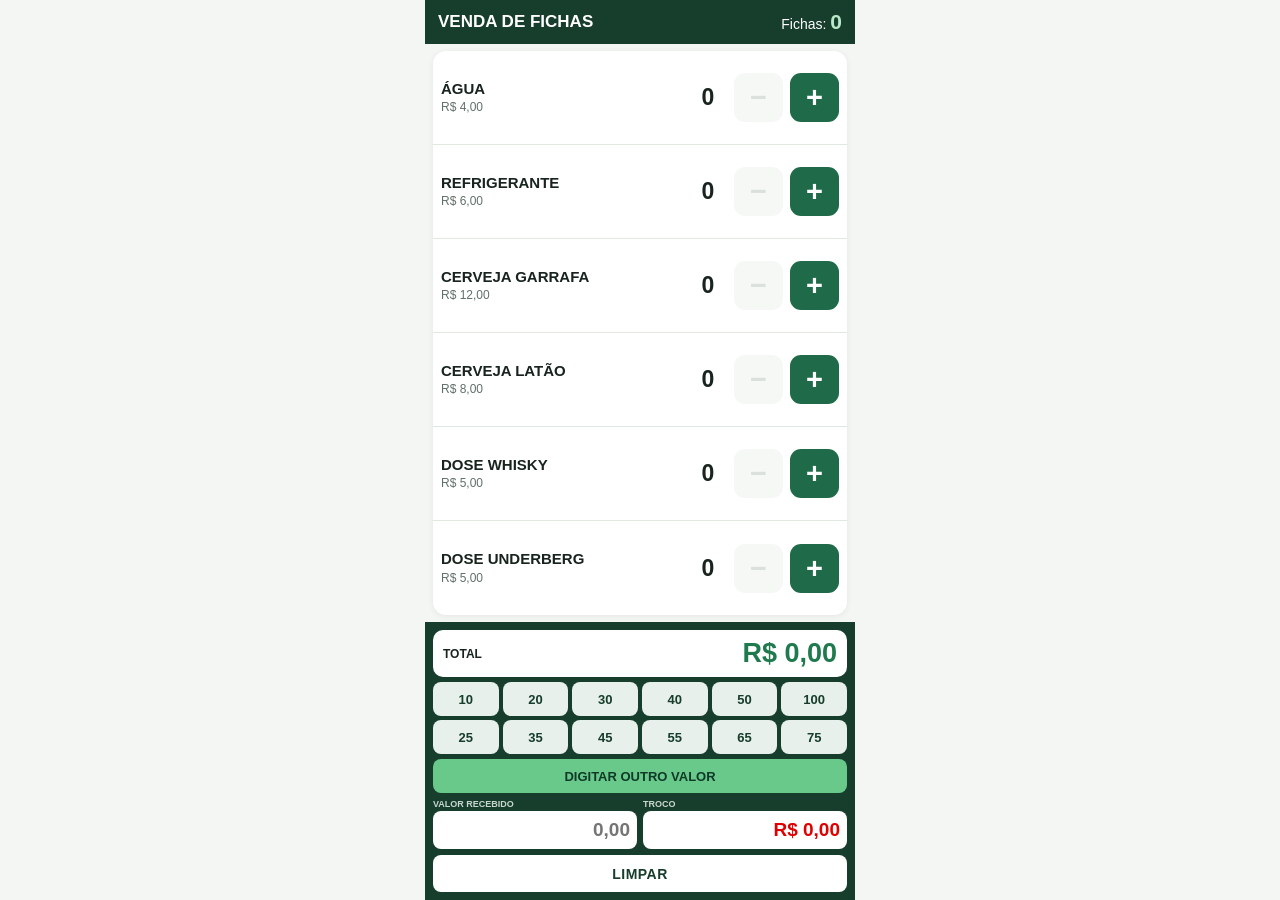
==== commit c95b7dcd: "Ajusta Underberg para 5 reais e padroniza titulo Troco" ====
--- a/fichas/index.html
+++ b/fichas/index.html
@@ -1 +1 @@
-<!doctype html><html lang="pt-BR"><head><meta charset="utf-8"><meta name="viewport" content="width=device-width,initial-scale=1,maximum-scale=1,user-scalable=no,viewport-fit=cover"><meta name="theme-color" content="#173d2c"><meta name="apple-mobile-web-app-capable" content="yes"><meta name="apple-mobile-web-app-status-bar-style" content="default"><meta name="apple-mobile-web-app-title" content="Fichas"><link rel="apple-touch-icon" sizes="180x180" href="./apple-touch-icon.png?v=11"><title>Venda de Fichas</title><style>*{box-sizing:border-box}html,body{margin:0;width:100%;height:100%;font-family:Arial,Helvetica,sans-serif;background:#f4f6f4;color:#18241d;-webkit-text-size-adjust:100%;overflow:hidden}.app{width:100%;max-width:430px;height:100dvh;margin:0 auto;display:grid;grid-template-rows:auto minmax(0,1fr) auto}.top{background:#173d2c;color:#fff;padding:10px 13px;display:flex;justify-content:space-between;align-items:center}.top h1{font-size:17px;margin:0}.count{font-size:14px}.count b{font-size:21px;color:#b9e7c8}.list{min-height:0;margin:7px 8px;background:#fff;border-radius:13px;overflow:hidden;box-shadow:0 1px 6px #0001;display:grid;grid-template-rows:repeat(6,1fr)}.row{min-height:0;display:grid;grid-template-columns:1fr 38px 49px 49px;gap:7px;align-items:center;padding:5px 8px;border-bottom:1px solid #e0e8e2}.row:last-child{border:0}.name{font-weight:900;font-size:15px;line-height:1.05}.price{font-size:12px;color:#617067;margin-top:4px}.qty{text-align:center;font-size:23px;font-weight:900}.btn{width:49px;height:49px;border:0;border-radius:11px;font-size:29px;font-weight:900;touch-action:manipulation}.minus{background:#e6ece8;color:#9aa9a1}.plus{background:#1f6b49;color:#fff}.bottom{background:#173d2c;padding:8px 8px max(8px,env(safe-area-inset-bottom))}.total{height:47px;background:#fff;border-radius:10px;padding:4px 10px;display:flex;justify-content:space-between;align-items:center}.total span{font-size:12px;font-weight:900}.total b{font-size:27px;color:#1f7a4d}.quick{display:grid;grid-template-columns:repeat(6,1fr);gap:4px;margin-top:5px}.quick button{height:34px;border:0;border-radius:8px;background:#e7f0ea;color:#173d2c;font-size:13px;font-weight:900;padding:0;touch-action:manipulation}.digitar{width:100%;height:34px;margin-top:5px;border:0;border-radius:8px;background:#68c98b;color:#103a27;font-size:13px;font-weight:900}.pay{display:grid;grid-template-columns:1fr 1fr;gap:6px;margin-top:6px}.label{font-size:9px;font-weight:800;color:#c7d7cf;margin-bottom:2px}.pay input,.result{width:100%;height:38px;border:0;border-radius:8px;font-size:19px;font-weight:900;text-align:right;padding:0 7px}.pay input{outline:0}.result{display:flex;align-items:center;justify-content:flex-end;background:#fff;color:#e00000!important}.result.ok{background:#fff!important;color:#e00000!important}.result.warn{background:#fff!important;color:#e00000!important}.troco-label{color:#ff4d4d!important}.clear{width:100%;height:37px;margin-top:6px;border:0;border-radius:8px;background:#fff;color:#173d2c;font-size:14px;font-weight:900;letter-spacing:.5px}.muted{opacity:.35}@media(max-height:760px){.top{padding:7px 11px}.top h1{font-size:15px}.row{grid-template-columns:1fr 32px 40px 40px;padding:3px 7px}.name{font-size:12px}.price{font-size:10px;margin-top:2px}.qty{font-size:18px}.btn{width:40px;height:40px;font-size:24px}.total{height:38px}.total b{font-size:23px}.quick button,.digitar{height:29px}.pay input,.result,.clear{height:32px}}</style></head><body><div class="app"><header class="top"><h1>VENDA DE FICHAS</h1><div class="count">Fichas: <b id="fichas">0</b></div></header><main class="list" id="lista"></main><footer class="bottom"><div class="total"><span>TOTAL</span><b id="total">R$ 0,00</b></div><div class="quick"><button data-v="10">10</button><button data-v="20">20</button><button data-v="30">30</button><button data-v="40">40</button><button data-v="50">50</button><button data-v="100">100</button><button data-v="25">25</button><button data-v="35">35</button><button data-v="45">45</button><button data-v="55">55</button><button data-v="65">65</button><button data-v="75">75</button></div><button class="digitar" id="digitar">DIGITAR OUTRO VALOR</button><div class="pay"><div><div class="label">VALOR RECEBIDO</div><input id="recebido" inputmode="decimal" placeholder="0,00" readonly></div><div><div class="label troco-label" id="resultadoLabel">TROCO</div><div class="result" id="resultado">R$ 0,00</div></div></div><button class="clear" id="limpar">LIMPAR</button></footer></div><script>const produtos=[['ÁGUA',4],['REFRIGERANTE',6],['CERVEJA GARRAFA',12],['CERVEJA LATÃO',8],['DOSE WHISKY',5],['DOSE UNDERBERG',7]];const qtd=Array(produtos.length).fill(0),brl=v=>v.toLocaleString('pt-BR',{style:'currency',currency:'BRL'}),lista=document.getElementById('lista'),recebidoEl=document.getElementById('recebido');produtos.forEach((p,i)=>{const r=document.createElement('div');r.className='row';r.innerHTML=`<div><div class="name">${p[0]}</div><div class="price">${brl(p[1])}</div></div><div class="qty" id="q${i}">0</div><button class="btn minus">−</button><button class="btn plus">+</button>`;r.querySelector('.minus').onclick=()=>{if(qtd[i]>0){qtd[i]--;render()}};r.querySelector('.plus').onclick=()=>{qtd[i]++;render()};lista.appendChild(r)});function parseMoney(s){s=(s||'').trim().replace(/\./g,'').replace(',','.');const n=parseFloat(s);return Number.isFinite(n)?n:0}function totalVenda(){return qtd.reduce((s,v,i)=>s+v*produtos[i][1],0)}function render(){qtd.forEach((v,i)=>{document.getElementById('q'+i).textContent=v;document.querySelectorAll('.minus')[i].classList.toggle('muted',v===0)});const fichas=qtd.reduce((a,b)=>a+b,0),total=totalVenda();document.getElementById('fichas').textContent=fichas;document.getElementById('total').textContent=brl(total);const recebido=parseMoney(recebidoEl.value),box=document.getElementById('resultado'),lab=document.getElementById('resultadoLabel');box.className='result';lab.className='label troco-label';if(!total||!recebido){lab.textContent='TROCO';box.textContent='R$ 0,00';return}if(recebido>=total){lab.textContent='TROCO';box.textContent=brl(recebido-total);box.classList.add('ok')}else{lab.textContent='FALTA';box.textContent=brl(total-recebido);box.classList.add('warn')}}document.querySelectorAll('.quick button').forEach(b=>b.onclick=()=>{recebidoEl.readOnly=true;recebidoEl.value=Number(b.dataset.v).toLocaleString('pt-BR',{minimumFractionDigits:2,maximumFractionDigits:2});render()});document.getElementById('digitar').onclick=()=>{recebidoEl.readOnly=false;recebidoEl.value='';recebidoEl.focus();render()};recebidoEl.addEventListener('input',render);document.getElementById('limpar').onclick=()=>{qtd.fill(0);recebidoEl.value='';recebidoEl.readOnly=true;render()};render();</script></body></html>+<!doctype html><html lang="pt-BR"><head><meta charset="utf-8"><meta name="viewport" content="width=device-width,initial-scale=1,maximum-scale=1,user-scalable=no,viewport-fit=cover"><meta name="theme-color" content="#173d2c"><meta name="apple-mobile-web-app-capable" content="yes"><meta name="apple-mobile-web-app-status-bar-style" content="default"><meta name="apple-mobile-web-app-title" content="Fichas"><link rel="apple-touch-icon" sizes="180x180" href="./apple-touch-icon.png?v=11"><title>Venda de Fichas</title><style>*{box-sizing:border-box}html,body{margin:0;width:100%;height:100%;font-family:Arial,Helvetica,sans-serif;background:#f4f6f4;color:#18241d;-webkit-text-size-adjust:100%;overflow:hidden}.app{width:100%;max-width:430px;height:100dvh;margin:0 auto;display:grid;grid-template-rows:auto minmax(0,1fr) auto}.top{background:#173d2c;color:#fff;padding:10px 13px;display:flex;justify-content:space-between;align-items:center}.top h1{font-size:17px;margin:0}.count{font-size:14px}.count b{font-size:21px;color:#b9e7c8}.list{min-height:0;margin:7px 8px;background:#fff;border-radius:13px;overflow:hidden;box-shadow:0 1px 6px #0001;display:grid;grid-template-rows:repeat(6,1fr)}.row{min-height:0;display:grid;grid-template-columns:1fr 38px 49px 49px;gap:7px;align-items:center;padding:5px 8px;border-bottom:1px solid #e0e8e2}.row:last-child{border:0}.name{font-weight:900;font-size:15px;line-height:1.05}.price{font-size:12px;color:#617067;margin-top:4px}.qty{text-align:center;font-size:23px;font-weight:900}.btn{width:49px;height:49px;border:0;border-radius:11px;font-size:29px;font-weight:900;touch-action:manipulation}.minus{background:#e6ece8;color:#9aa9a1}.plus{background:#1f6b49;color:#fff}.bottom{background:#173d2c;padding:8px 8px max(8px,env(safe-area-inset-bottom))}.total{height:47px;background:#fff;border-radius:10px;padding:4px 10px;display:flex;justify-content:space-between;align-items:center}.total span{font-size:12px;font-weight:900}.total b{font-size:27px;color:#1f7a4d}.quick{display:grid;grid-template-columns:repeat(6,1fr);gap:4px;margin-top:5px}.quick button{height:34px;border:0;border-radius:8px;background:#e7f0ea;color:#173d2c;font-size:13px;font-weight:900;padding:0;touch-action:manipulation}.digitar{width:100%;height:34px;margin-top:5px;border:0;border-radius:8px;background:#68c98b;color:#103a27;font-size:13px;font-weight:900}.pay{display:grid;grid-template-columns:1fr 1fr;gap:6px;margin-top:6px}.label{font-size:9px;font-weight:800;color:#c7d7cf;margin-bottom:2px}.pay input,.result{width:100%;height:38px;border:0;border-radius:8px;font-size:19px;font-weight:900;text-align:right;padding:0 7px}.pay input{outline:0}.result{display:flex;align-items:center;justify-content:flex-end;background:#fff;color:#e00000!important}.result.ok{background:#fff!important;color:#e00000!important}.result.warn{background:#fff!important;color:#e00000!important}.clear{width:100%;height:37px;margin-top:6px;border:0;border-radius:8px;background:#fff;color:#173d2c;font-size:14px;font-weight:900;letter-spacing:.5px}.muted{opacity:.35}@media(max-height:760px){.top{padding:7px 11px}.top h1{font-size:15px}.row{grid-template-columns:1fr 32px 40px 40px;padding:3px 7px}.name{font-size:12px}.price{font-size:10px;margin-top:2px}.qty{font-size:18px}.btn{width:40px;height:40px;font-size:24px}.total{height:38px}.total b{font-size:23px}.quick button,.digitar{height:29px}.pay input,.result,.clear{height:32px}}</style></head><body><div class="app"><header class="top"><h1>VENDA DE FICHAS</h1><div class="count">Fichas: <b id="fichas">0</b></div></header><main class="list" id="lista"></main><footer class="bottom"><div class="total"><span>TOTAL</span><b id="total">R$ 0,00</b></div><div class="quick"><button data-v="10">10</button><button data-v="20">20</button><button data-v="30">30</button><button data-v="40">40</button><button data-v="50">50</button><button data-v="100">100</button><button data-v="25">25</button><button data-v="35">35</button><button data-v="45">45</button><button data-v="55">55</button><button data-v="65">65</button><button data-v="75">75</button></div><button class="digitar" id="digitar">DIGITAR OUTRO VALOR</button><div class="pay"><div><div class="label">VALOR RECEBIDO</div><input id="recebido" inputmode="decimal" placeholder="0,00" readonly></div><div><div class="label" id="resultadoLabel">TROCO</div><div class="result" id="resultado">R$ 0,00</div></div></div><button class="clear" id="limpar">LIMPAR</button></footer></div><script>const produtos=[['ÁGUA',4],['REFRIGERANTE',6],['CERVEJA GARRAFA',12],['CERVEJA LATÃO',8],['DOSE WHISKY',5],['DOSE UNDERBERG',5]];const qtd=Array(produtos.length).fill(0),brl=v=>v.toLocaleString('pt-BR',{style:'currency',currency:'BRL'}),lista=document.getElementById('lista'),recebidoEl=document.getElementById('recebido');produtos.forEach((p,i)=>{const r=document.createElement('div');r.className='row';r.innerHTML=`<div><div class="name">${p[0]}</div><div class="price">${brl(p[1])}</div></div><div class="qty" id="q${i}">0</div><button class="btn minus">−</button><button class="btn plus">+</button>`;r.querySelector('.minus').onclick=()=>{if(qtd[i]>0){qtd[i]--;render()}};r.querySelector('.plus').onclick=()=>{qtd[i]++;render()};lista.appendChild(r)});function parseMoney(s){s=(s||'').trim().replace(/\./g,'').replace(',','.');const n=parseFloat(s);return Number.isFinite(n)?n:0}function totalVenda(){return qtd.reduce((s,v,i)=>s+v*produtos[i][1],0)}function render(){qtd.forEach((v,i)=>{document.getElementById('q'+i).textContent=v;document.querySelectorAll('.minus')[i].classList.toggle('muted',v===0)});const fichas=qtd.reduce((a,b)=>a+b,0),total=totalVenda();document.getElementById('fichas').textContent=fichas;document.getElementById('total').textContent=brl(total);const recebido=parseMoney(recebidoEl.value),box=document.getElementById('resultado'),lab=document.getElementById('resultadoLabel');box.className='result';lab.className='label';if(!total||!recebido){lab.textContent='TROCO';box.textContent='R$ 0,00';return}if(recebido>=total){lab.textContent='TROCO';box.textContent=brl(recebido-total);box.classList.add('ok')}else{lab.textContent='FALTA';box.textContent=brl(total-recebido);box.classList.add('warn')}}document.querySelectorAll('.quick button').forEach(b=>b.onclick=()=>{recebidoEl.readOnly=true;recebidoEl.value=Number(b.dataset.v).toLocaleString('pt-BR',{minimumFractionDigits:2,maximumFractionDigits:2});render()});document.getElementById('digitar').onclick=()=>{recebidoEl.readOnly=false;recebidoEl.value='';recebidoEl.focus();render()};recebidoEl.addEventListener('input',render);document.getElementById('limpar').onclick=()=>{qtd.fill(0);recebidoEl.value='';recebidoEl.readOnly=true;render()};render();</script></body></html>
